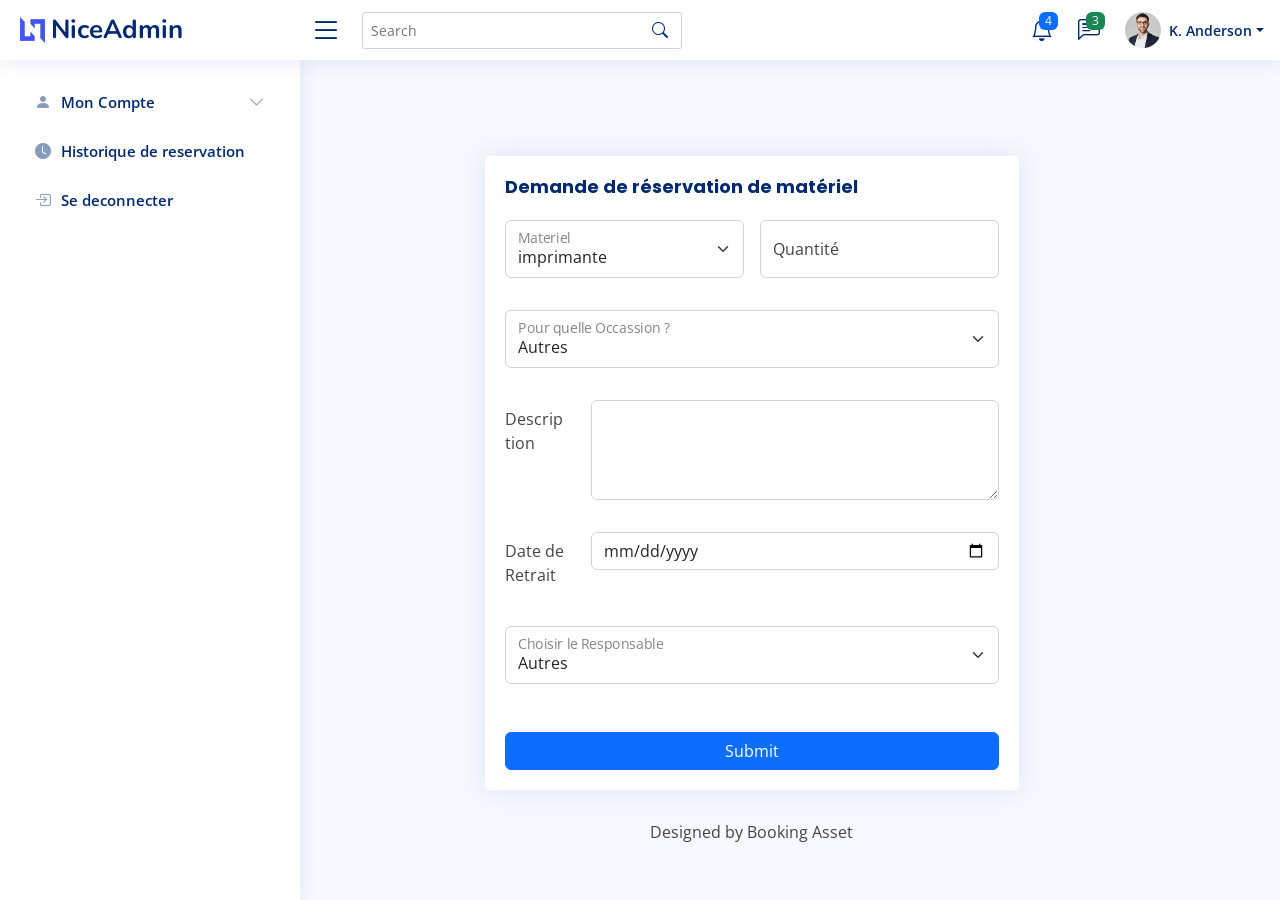
==== form_demande_materiel.html @ 5b5c0b5d "mise a jour" ====
<!DOCTYPE html>
<html lang="en">

<head>
  <meta charset="utf-8">
  <meta content="width=device-width, initial-scale=1.0" name="viewport">

  <title>Pages / Register - NiceAdmin Bootstrap Template</title>
  <meta content="" name="description">
  <meta content="" name="keywords">

  <!-- Favicons -->
  <link href="assets/img/favicon.png" rel="icon">
  <link href="assets/img/apple-touch-icon.png" rel="apple-touch-icon">

  <!-- Google Fonts -->
  <link href="https://fonts.gstatic.com" rel="preconnect">
  <link href="https://fonts.googleapis.com/css?family=Open+Sans:300,300i,400,400i,600,600i,700,700i|Nunito:300,300i,400,400i,600,600i,700,700i|Poppins:300,300i,400,400i,500,500i,600,600i,700,700i" rel="stylesheet">

  <!-- Vendor CSS Files -->
  <link href="assets/vendor/bootstrap/css/bootstrap.min.css" rel="stylesheet">
  <link href="assets/vendor/bootstrap-icons/bootstrap-icons.css" rel="stylesheet">
  <link href="assets/vendor/boxicons/css/boxicons.min.css" rel="stylesheet">
  <link href="assets/vendor/quill/quill.snow.css" rel="stylesheet">
  <link href="assets/vendor/quill/quill.bubble.css" rel="stylesheet">
  <link href="assets/vendor/remixicon/remixicon.css" rel="stylesheet">
  <link href="assets/vendor/simple-datatables/style.css" rel="stylesheet">

  <!-- Template Main CSS File -->
  <link href="assets/css/style.css" rel="stylesheet">

  <!-- =======================================================
  * Template Name: NiceAdmin - v2.5.0
  * Template URL: https://bootstrapmade.com/nice-admin-bootstrap-admin-html-template/
  * Author: BootstrapMade.com
  * License: https://bootstrapmade.com/license/
  ======================================================== -->
</head>

<body>
  <!-- ======= Header ======= -->
  <header id="header" class="header fixed-top d-flex align-items-center">

    <div class="d-flex align-items-center justify-content-between">
      <a href="index.html" class="logo d-flex align-items-center">
        <img src="assets/img/logo.png" alt="">
        <span class="d-none d-lg-block">NiceAdmin</span>
      </a>
      <i class="bi bi-list toggle-sidebar-btn"></i>
    </div><!-- End Logo -->

    <div class="search-bar">
      <form class="search-form d-flex align-items-center" method="POST" action="#">
        <input type="text" name="query" placeholder="Search" title="Enter search keyword">
        <button type="submit" title="Search"><i class="bi bi-search"></i></button>
      </form>
    </div><!-- End Search Bar -->

    <nav class="header-nav ms-auto">
      <ul class="d-flex align-items-center">

        <li class="nav-item d-block d-lg-none">
          <a class="nav-link nav-icon search-bar-toggle " href="#">
            <i class="bi bi-search"></i>
          </a>
        </li><!-- End Search Icon-->

        <li class="nav-item dropdown">

          <a class="nav-link nav-icon" href="#" data-bs-toggle="dropdown">
            <i class="bi bi-bell"></i>
            <span class="badge bg-primary badge-number">4</span>
          </a><!-- End Notification Icon -->

          <ul class="dropdown-menu dropdown-menu-end dropdown-menu-arrow notifications">
            <li class="dropdown-header">
              You have 4 new notifications
              <a href="#"><span class="badge rounded-pill bg-primary p-2 ms-2">View all</span></a>
            </li>
            <li>
              <hr class="dropdown-divider">
            </li>

            <li class="notification-item">
              <i class="bi bi-exclamation-circle text-warning"></i>
              <div>
                <h4>Lorem Ipsum</h4>
                <p>Quae dolorem earum veritatis oditseno</p>
                <p>30 min. ago</p>
              </div>
            </li>

            <li>
              <hr class="dropdown-divider">
            </li>

            <li class="notification-item">
              <i class="bi bi-x-circle text-danger"></i>
              <div>
                <h4>Atque rerum nesciunt</h4>
                <p>Quae dolorem earum veritatis oditseno</p>
                <p>1 hr. ago</p>
              </div>
            </li>

            <li>
              <hr class="dropdown-divider">
            </li>

            <li class="notification-item">
              <i class="bi bi-check-circle text-success"></i>
              <div>
                <h4>Sit rerum fuga</h4>
                <p>Quae dolorem earum veritatis oditseno</p>
                <p>2 hrs. ago</p>
              </div>
            </li>

            <li>
              <hr class="dropdown-divider">
            </li>

            <li class="notification-item">
              <i class="bi bi-info-circle text-primary"></i>
              <div>
                <h4>Dicta reprehenderit</h4>
                <p>Quae dolorem earum veritatis oditseno</p>
                <p>4 hrs. ago</p>
              </div>
            </li>

            <li>
              <hr class="dropdown-divider">
            </li>
            <li class="dropdown-footer">
              <a href="#">Show all notifications</a>
            </li>

          </ul><!-- End Notification Dropdown Items -->

        </li><!-- End Notification Nav -->

        <li class="nav-item dropdown">

          <a class="nav-link nav-icon" href="#" data-bs-toggle="dropdown">
            <i class="bi bi-chat-left-text"></i>
            <span class="badge bg-success badge-number">3</span>
          </a><!-- End Messages Icon -->

          <ul class="dropdown-menu dropdown-menu-end dropdown-menu-arrow messages">
            <li class="dropdown-header">
              You have 3 new messages
              <a href="#"><span class="badge rounded-pill bg-primary p-2 ms-2">View all</span></a>
            </li>
            <li>
              <hr class="dropdown-divider">
            </li>

            <li class="message-item">
              <a href="#">
                <img src="assets/img/messages-1.jpg" alt="" class="rounded-circle">
                <div>
                  <h4>Maria Hudson</h4>
                  <p>Velit asperiores et ducimus soluta repudiandae labore officia est ut...</p>
                  <p>4 hrs. ago</p>
                </div>
              </a>
            </li>
            <li>
              <hr class="dropdown-divider">
            </li>

            <li class="message-item">
              <a href="#">
                <img src="assets/img/messages-2.jpg" alt="" class="rounded-circle">
                <div>
                  <h4>Anna Nelson</h4>
                  <p>Velit asperiores et ducimus soluta repudiandae labore officia est ut...</p>
                  <p>6 hrs. ago</p>
                </div>
              </a>
            </li>
            <li>
              <hr class="dropdown-divider">
            </li>

            <li class="message-item">
              <a href="#">
                <img src="assets/img/messages-3.jpg" alt="" class="rounded-circle">
                <div>
                  <h4>David Muldon</h4>
                  <p>Velit asperiores et ducimus soluta repudiandae labore officia est ut...</p>
                  <p>8 hrs. ago</p>
                </div>
              </a>
            </li>
            <li>
              <hr class="dropdown-divider">
            </li>

            <li class="dropdown-footer">
              <a href="#">Show all messages</a>
            </li>

          </ul><!-- End Messages Dropdown Items -->

        </li><!-- End Messages Nav -->

        <li class="nav-item dropdown pe-3">

          <a class="nav-link nav-profile d-flex align-items-center pe-0" href="#" data-bs-toggle="dropdown">
            <img src="assets/img/profile-img.jpg" alt="Profile" class="rounded-circle">
            <span class="d-none d-md-block dropdown-toggle ps-2">K. Anderson</span>
          </a><!-- End Profile Iamge Icon -->

          <ul class="dropdown-menu dropdown-menu-end dropdown-menu-arrow profile">
            <li class="dropdown-header">
              <h6>Kevin Anderson</h6>
              <span>Web Designer</span>
            </li>
            <li>
              <hr class="dropdown-divider">
            </li>

            <li>
              <a class="dropdown-item d-flex align-items-center" href="users-profile.html">
                <i class="bi bi-person"></i>
                <span>My Profile</span>
              </a>
            </li>
            <li>
              <hr class="dropdown-divider">
            </li>

            <li>
              <a class="dropdown-item d-flex align-items-center" href="users-profile.html">
                <i class="bi bi-gear"></i>
                <span>Account Settings</span>
              </a>
            </li>
            <li>
              <hr class="dropdown-divider">
            </li>

            <li>
              <a class="dropdown-item d-flex align-items-center" href="pages-faq.html">
                <i class="bi bi-question-circle"></i>
                <span>Need Help?</span>
              </a>
            </li>
            <li>
              <hr class="dropdown-divider">
            </li>

            <li>
              <a class="dropdown-item d-flex align-items-center" href="#">
                <i class="bi bi-box-arrow-right"></i>
                <span>Sign Out</span>
              </a>
            </li>

          </ul><!-- End Profile Dropdown Items -->
        </li><!-- End Profile Nav -->

      </ul>
    </nav><!-- End Icons Navigation -->

  </header><!-- End Header -->

  <!-- ======= Sidebar ======= -->
  <aside id="sidebar" class="sidebar">

    <ul class="sidebar-nav" id="sidebar-nav">
      <li class="nav-item">
        <a class="nav-link collapsed" data-bs-target="#charts-nav" data-bs-toggle="collapse" href="#">
          <i class="bi bi-person-fill"></i><span>Mon Compte</span><i class="bi bi-chevron-down ms-auto"></i>
        </a>
        <ul id="charts-nav" class="nav-content collapse " data-bs-parent="#sidebar-nav">
          <li class="nav-item">
            <a class="nav-link collapsed" href="pages-login.html">
              <i class="bi bi-record-circle"></i>
             <span>Inforamations Personnelles</span>
            </a>
          </li><!-- End Login Page Nav -->
        </ul>
      </li><!-- End Charts Nav -->
      <li class="nav-item">
        <a class="nav-link collapsed" href="index.html">
          <i class="bi bi-clock-fill"></i>
          <span>Historique de reservation</span>
        </a>
      </li><!-- End Dashboard Nav -->
      <li class="nav-item">
        <a class="nav-link collapsed" href="pages-login.html">
          <i class="bi bi-box-arrow-in-right"></i>
          <span>Se deconnecter</span>
        </a>
      </li><!-- End Login Page Nav -->
    </ul>

  </aside><!-- End Sidebar-->
  <main>
    <div class="container">
      <section class="section register min-vh-100 d-flex flex-column align-items-center justify-content-center py-4">
        <div class="container">
          <div class="row justify-content-center">
            <div class="col-lg-6 col-md-6 d-flex flex-column align-items-center justify-content-center" style="margin-left:20%;">

              <!-- <div class="d-flex justify-content-center py-4">
                <a href="index.html" class="logo d-flex align-items-center w-auto">
                  <img src="assets/img/logo.png" alt="">
                  <span class="d-none d-lg-block">NiceAdmin</span>
                </a>
              </div>End Logo -->

              <div class="card d-flex flex-column align-items-center justify-content-center" style="margin-top: 100px;">

                <div class="card-body">
                  <h5 class="card-title"><strong>Demande de réservation de matériel</strong> </h5>
                  <!-- Floating Labels Form -->
                  <form class="row g-3">
                    <div class="col-md-6">
                      <div class="form-floating mb-3">
                        <select class="form-select" id="floatingSelect" aria-label="State">
                          <option selected>Projecteur</option>
                          <option selected>ordinateur</option>
                          <option selected>camera</option>
                          <option selected>box-Wifi</option>
                          <option selected>imprimante</option>
                        </select>
                        <label for="floatingSelect">Materiel</label>
                      </div>
                    </div>
                    <div class="col-md-6">
                      <div class="form-floating">
                        <input type="number" class="form-control" id="floatingZip" placeholder="Zip">
                        <label for="floatingZip">Quantité</label>
                      </div>
                    </div>
                    <div class="col-md-12">
                      <div class="form-floating mb-3">
                        <select class="form-select" id="floatingSelect" aria-label="State">
                          <option selected>Soutenance</option>
                          <option selected>Reuinion</option>
                          <option selected>Cours</option>
                          <option selected>Séminaire</option>
                          <option selected>Autres</option>
                        </select>
                        <label for="floatingSelect">Pour quelle Occassion ?</label>
                      </div>
                    </div>
                   <div class="col-md-12">
                      <div class="row mb-3">
                        <label for="inputPassword" class="col-sm-2 col-form-label">Description</label>
                        <div class="col-sm-10">
                          <textarea class="form-control" style="height: 100px"></textarea>
                        </div>
                      </div>
                   </div>
                    <div class="col-md-12">
                      <div class="row mb-3">
                        <label for="inputDate" class="col-sm-2 col-form-label">Date de Retrait</label>
                        <div class="col-sm-10">
                          <input type="date" class="form-control">
                        </div>
                      </div>
                    </div>
                    <div class="col-md-12">
                      <div class="form-floating mb-3">
                        <select class="form-select" id="floatingSelect" aria-label="State">
                          <option selected>Soutenance</option>
                          <option selected>Reuinion</option>
                          <option selected>Cours</option>
                          <option selected>Séminaire</option>
                          <option selected>Autres</option>
                        </select>
                        <label for="floatingSelect">Choisir le Responsable</label>
                      </div>
                    </div>
                    <div class="text-center">
                      <div class="d-grid gap-2 mt-3">
                        <button class="btn btn-primary" type="button">Submit</button>
                      </div>
                    </div>
                  </form><!-- End floating Labels Form -->
                </div>
              </div>
              <div class="credits">
                <!-- All the links in the footer should remain intact. -->
                <!-- You can delete the links only if you purchased the pro version. -->
                <!-- Licensing information: https://bootstrapmade.com/license/ -->
                <!-- Purchase the pro version with working PHP/AJAX contact form: https://bootstrapmade.com/nice-admin-bootstrap-admin-html-template/ -->
                Designed by Booking Asset</a>
              </div>

            </div>
          </div>
        </div>

      </section>

    </div>
  </main><!-- End #main -->

  <a href="#" class="back-to-top d-flex align-items-center justify-content-center"><i class="bi bi-arrow-up-short"></i></a>

  <!-- Vendor JS Files -->
  <script src="assets/vendor/apexcharts/apexcharts.min.js"></script>
  <script src="assets/vendor/bootstrap/js/bootstrap.bundle.min.js"></script>
  <script src="assets/vendor/chart.js/chart.umd.js"></script>
  <script src="assets/vendor/echarts/echarts.min.js"></script>
  <script src="assets/vendor/quill/quill.min.js"></script>
  <script src="assets/vendor/simple-datatables/simple-datatables.js"></script>
  <script src="assets/vendor/tinymce/tinymce.min.js"></script>
  <script src="assets/vendor/php-email-form/validate.js"></script>

  <!-- Template Main JS File -->
  <script src="assets/js/main.js"></script>

</body>

</html>
---- assets/vendor/quill/quill.snow.css ----
/*!
 * Quill Editor v1.3.7
 * https://quilljs.com/
 * Copyright (c) 2014, Jason Chen
 * Copyright (c) 2013, salesforce.com
 */
.ql-container {
  box-sizing: border-box;
  font-family: Helvetica, Arial, sans-serif;
  font-size: 13px;
  height: 100%;
  margin: 0px;
  position: relative;
}
.ql-container.ql-disabled .ql-tooltip {
  visibility: hidden;
}
.ql-container.ql-disabled .ql-editor ul[data-checked] > li::before {
  pointer-events: none;
}
.ql-clipboard {
  left: -100000px;
  height: 1px;
  overflow-y: hidden;
  position: absolute;
  top: 50%;
}
.ql-clipboard p {
  margin: 0;
  padding: 0;
}
.ql-editor {
  box-sizing: border-box;
  line-height: 1.42;
  height: 100%;
  outline: none;
  overflow-y: auto;
  padding: 12px 15px;
  tab-size: 4;
  -moz-tab-size: 4;
  text-align: left;
  white-space: pre-wrap;
  word-wrap: break-word;
}
.ql-editor > * {
  cursor: text;
}
.ql-editor p,
.ql-editor ol,
.ql-editor ul,
.ql-editor pre,
.ql-editor blockquote,
.ql-editor h1,
.ql-editor h2,
.ql-editor h3,
.ql-editor h4,
.ql-editor h5,
.ql-editor h6 {
  margin: 0;
  padding: 0;
  counter-reset: list-1 list-2 list-3 list-4 list-5 list-6 list-7 list-8 list-9;
}
.ql-editor ol,
.ql-editor ul {
  padding-left: 1.5em;
}
.ql-editor ol > li,
.ql-editor ul > li {
  list-style-type: none;
}
.ql-editor ul > li::before {
  content: '\2022';
}
.ql-editor ul[data-checked=true],
.ql-editor ul[data-checked=false] {
  pointer-events: none;
}
.ql-editor ul[data-checked=true] > li *,
.ql-editor ul[data-checked=false] > li * {
  pointer-events: all;
}
.ql-editor ul[data-checked=true] > li::before,
.ql-editor ul[data-checked=false] > li::before {
  color: #777;
  cursor: pointer;
  pointer-events: all;
}
.ql-editor ul[data-checked=true] > li::before {
  content: '\2611';
}
.ql-editor ul[data-checked=false] > li::before {
  content: '\2610';
}
.ql-editor li::before {
  display: inline-block;
  white-space: nowrap;
  width: 1.2em;
}
.ql-editor li:not(.ql-direction-rtl)::before {
  margin-left: -1.5em;
  margin-right: 0.3em;
  text-align: right;
}
.ql-editor li.ql-direction-rtl::before {
  margin-left: 0.3em;
  margin-right: -1.5em;
}
.ql-editor ol li:not(.ql-direction-rtl),
.ql-editor ul li:not(.ql-direction-rtl) {
  padding-left: 1.5em;
}
.ql-editor ol li.ql-direction-rtl,
.ql-editor ul li.ql-direction-rtl {
  padding-right: 1.5em;
}
.ql-editor ol li {
  counter-reset: list-1 list-2 list-3 list-4 list-5 list-6 list-7 list-8 list-9;
  counter-increment: list-0;
}
.ql-editor ol li:before {
  content: counter(list-0, decimal) '. ';
}
.ql-editor ol li.ql-indent-1 {
  counter-increment: list-1;
}
.ql-editor ol li.ql-indent-1:before {
  content: counter(list-1, lower-alpha) '. ';
}
.ql-editor ol li.ql-indent-1 {
  counter-reset: list-2 list-3 list-4 list-5 list-6 list-7 list-8 list-9;
}
.ql-editor ol li.ql-indent-2 {
  counter-increment: list-2;
}
.ql-editor ol li.ql-indent-2:before {
  content: counter(list-2, lower-roman) '. ';
}
.ql-editor ol li.ql-indent-2 {
  counter-reset: list-3 list-4 list-5 list-6 list-7 list-8 list-9;
}
.ql-editor ol li.ql-indent-3 {
  counter-increment: list-3;
}
.ql-editor ol li.ql-indent-3:before {
  content: counter(list-3, decimal) '. ';
}
.ql-editor ol li.ql-indent-3 {
  counter-reset: list-4 list-5 list-6 list-7 list-8 list-9;
}
.ql-editor ol li.ql-indent-4 {
  counter-increment: list-4;
}
.ql-editor ol li.ql-indent-4:before {
  content: counter(list-4, lower-alpha) '. ';
}
.ql-editor ol li.ql-indent-4 {
  counter-reset: list-5 list-6 list-7 list-8 list-9;
}
.ql-editor ol li.ql-indent-5 {
  counter-increment: list-5;
}
.ql-editor ol li.ql-indent-5:before {
  content: counter(list-5, lower-roman) '. ';
}
.ql-editor ol li.ql-indent-5 {
  counter-reset: list-6 list-7 list-8 list-9;
}
.ql-editor ol li.ql-indent-6 {
  counter-increment: list-6;
}
.ql-editor ol li.ql-indent-6:before {
  content: counter(list-6, decimal) '. ';
}
.ql-editor ol li.ql-indent-6 {
  counter-reset: list-7 list-8 list-9;
}
.ql-editor ol li.ql-indent-7 {
  counter-increment: list-7;
}
.ql-editor ol li.ql-indent-7:before {
  content: counter(list-7, lower-alpha) '. ';
}
.ql-editor ol li.ql-indent-7 {
  counter-reset: list-8 list-9;
}
.ql-editor ol li.ql-indent-8 {
  counter-increment: list-8;
}
.ql-editor ol li.ql-indent-8:before {
  content: counter(list-8, lower-roman) '. ';
}
.ql-editor ol li.ql-indent-8 {
  counter-reset: list-9;
}
.ql-editor ol li.ql-indent-9 {
  counter-increment: list-9;
}
.ql-editor ol li.ql-indent-9:before {
  content: counter(list-9, decimal) '. ';
}
.ql-editor .ql-indent-1:not(.ql-direction-rtl) {
  padding-left: 3em;
}
.ql-editor li.ql-indent-1:not(.ql-direction-rtl) {
  padding-left: 4.5em;
}
.ql-editor .ql-indent-1.ql-direction-rtl.ql-align-right {
  padding-right: 3em;
}
.ql-editor li.ql-indent-1.ql-direction-rtl.ql-align-right {
  padding-right: 4.5em;
}
.ql-editor .ql-indent-2:not(.ql-direction-rtl) {
  padding-left: 6em;
}
.ql-editor li.ql-indent-2:not(.ql-direction-rtl) {
  padding-left: 7.5em;
}
.ql-editor .ql-indent-2.ql-direction-rtl.ql-align-right {
  padding-right: 6em;
}
.ql-editor li.ql-indent-2.ql-direction-rtl.ql-align-right {
  padding-right: 7.5em;
}
.ql-editor .ql-indent-3:not(.ql-direction-rtl) {
  padding-left: 9em;
}
.ql-editor li.ql-indent-3:not(.ql-direction-rtl) {
  padding-left: 10.5em;
}
.ql-editor .ql-indent-3.ql-direction-rtl.ql-align-right {
  padding-right: 9em;
}
.ql-editor li.ql-indent-3.ql-direction-rtl.ql-align-right {
  padding-right: 10.5em;
}
.ql-editor .ql-indent-4:not(.ql-direction-rtl) {
  padding-left: 12em;
}
.ql-editor li.ql-indent-4:not(.ql-direction-rtl) {
  padding-left: 13.5em;
}
.ql-editor .ql-indent-4.ql-direction-rtl.ql-align-right {
  padding-right: 12em;
}
.ql-editor li.ql-indent-4.ql-direction-rtl.ql-align-right {
  padding-right: 13.5em;
}
.ql-editor .ql-indent-5:not(.ql-direction-rtl) {
  padding-left: 15em;
}
.ql-editor li.ql-indent-5:not(.ql-direction-rtl) {
  padding-left: 16.5em;
}
.ql-editor .ql-indent-5.ql-direction-rtl.ql-align-right {
  padding-right: 15em;
}
.ql-editor li.ql-indent-5.ql-direction-rtl.ql-align-right {
  padding-right: 16.5em;
}
.ql-editor .ql-indent-6:not(.ql-direction-rtl) {
  padding-left: 18em;
}
.ql-editor li.ql-indent-6:not(.ql-direction-rtl) {
  padding-left: 19.5em;
}
.ql-editor .ql-indent-6.ql-direction-rtl.ql-align-right {
  padding-right: 18em;
}
.ql-editor li.ql-indent-6.ql-direction-rtl.ql-align-right {
  padding-right: 19.5em;
}
.ql-editor .ql-indent-7:not(.ql-direction-rtl) {
  padding-left: 21em;
}
.ql-editor li.ql-indent-7:not(.ql-direction-rtl) {
  padding-left: 22.5em;
}
.ql-editor .ql-indent-7.ql-direction-rtl.ql-align-right {
  padding-right: 21em;
}
.ql-editor li.ql-indent-7.ql-direction-rtl.ql-align-right {
  padding-right: 22.5em;
}
.ql-editor .ql-indent-8:not(.ql-direction-rtl) {
  padding-left: 24em;
}
.ql-editor li.ql-indent-8:not(.ql-direction-rtl) {
  padding-left: 25.5em;
}
.ql-editor .ql-indent-8.ql-direction-rtl.ql-align-right {
  padding-right: 24em;
}
.ql-editor li.ql-indent-8.ql-direction-rtl.ql-align-right {
  padding-right: 25.5em;
}
.ql-editor .ql-indent-9:not(.ql-direction-rtl) {
  padding-left: 27em;
}
.ql-editor li.ql-indent-9:not(.ql-direction-rtl) {
  padding-left: 28.5em;
}
.ql-editor .ql-indent-9.ql-direction-rtl.ql-align-right {
  padding-right: 27em;
}
.ql-editor li.ql-indent-9.ql-direction-rtl.ql-align-right {
  padding-right: 28.5em;
}
.ql-editor .ql-video {
  display: block;
  max-width: 100%;
}
.ql-editor .ql-video.ql-align-center {
  margin: 0 auto;
}
.ql-editor .ql-video.ql-align-right {
  margin: 0 0 0 auto;
}
.ql-editor .ql-bg-black {
  background-color: #000;
}
.ql-editor .ql-bg-red {
  background-color: #e60000;
}
.ql-editor .ql-bg-orange {
  background-color: #f90;
}
.ql-editor .ql-bg-yellow {
  background-color: #ff0;
}
.ql-editor .ql-bg-green {
  background-color: #008a00;
}
.ql-editor .ql-bg-blue {
  background-color: #06c;
}
.ql-editor .ql-bg-purple {
  background-color: #93f;
}
.ql-editor .ql-color-white {
  color: #fff;
}
.ql-editor .ql-color-red {
  color: #e60000;
}
.ql-editor .ql-color-orange {
  color: #f90;
}
.ql-editor .ql-color-yellow {
  color: #ff0;
}
.ql-editor .ql-color-green {
  color: #008a00;
}
.ql-editor .ql-color-blue {
  color: #06c;
}
.ql-editor .ql-color-purple {
  color: #93f;
}
.ql-editor .ql-font-serif {
  font-family: Georgia, Times New Roman, serif;
}
.ql-editor .ql-font-monospace {
  font-family: Monaco, Courier New, monospace;
}
.ql-editor .ql-size-small {
  font-size: 0.75em;
}
.ql-editor .ql-size-large {
  font-size: 1.5em;
}
.ql-editor .ql-size-huge {
  font-size: 2.5em;
}
.ql-editor .ql-direction-rtl {
  direction: rtl;
  text-align: inherit;
}
.ql-editor .ql-align-center {
  text-align: center;
}
.ql-editor .ql-align-justify {
  text-align: justify;
}
.ql-editor .ql-align-right {
  text-align: right;
}
.ql-editor.ql-blank::before {
  color: rgba(0,0,0,0.6);
  content: attr(data-placeholder);
  font-style: italic;
  left: 15px;
  pointer-events: none;
  position: absolute;
  right: 15px;
}
.ql-snow.ql-toolbar:after,
.ql-snow .ql-toolbar:after {
  clear: both;
  content: '';
  display: table;
}
.ql-snow.ql-toolbar button,
.ql-snow .ql-toolbar button {
  background: none;
  border: none;
  cursor: pointer;
  display: inline-block;
  float: left;
  height: 24px;
  padding: 3px 5px;
  width: 28px;
}
.ql-snow.ql-toolbar button svg,
.ql-snow .ql-toolbar button svg {
  float: left;
  height: 100%;
}
.ql-snow.ql-toolbar button:active:hover,
.ql-snow .ql-toolbar button:active:hover {
  outline: none;
}
.ql-snow.ql-toolbar input.ql-image[type=file],
.ql-snow .ql-toolbar input.ql-image[type=file] {
  display: none;
}
.ql-snow.ql-toolbar button:hover,
.ql-snow .ql-toolbar button:hover,
.ql-snow.ql-toolbar button:focus,
.ql-snow .ql-toolbar button:focus,
.ql-snow.ql-toolbar button.ql-active,
.ql-snow .ql-toolbar button.ql-active,
.ql-snow.ql-toolbar .ql-picker-label:hover,
.ql-snow .ql-toolbar .ql-picker-label:hover,
.ql-snow.ql-toolbar .ql-picker-label.ql-active,
.ql-snow .ql-toolbar .ql-picker-label.ql-active,
.ql-snow.ql-toolbar .ql-picker-item:hover,
.ql-snow .ql-toolbar .ql-picker-item:hover,
.ql-snow.ql-toolbar .ql-picker-item.ql-selected,
.ql-snow .ql-toolbar .ql-picker-item.ql-selected {
  color: #06c;
}
.ql-snow.ql-toolbar button:hover .ql-fill,
.ql-snow .ql-toolbar button:hover .ql-fill,
.ql-snow.ql-toolbar button:focus .ql-fill,
.ql-snow .ql-toolbar button:focus .ql-fill,
.ql-snow.ql-toolbar button.ql-active .ql-fill,
.ql-snow .ql-toolbar button.ql-active .ql-fill,
.ql-snow.ql-toolbar .ql-picker-label:hover .ql-fill,
.ql-snow .ql-toolbar .ql-picker-label:hover .ql-fill,
.ql-snow.ql-toolbar .ql-picker-label.ql-active .ql-fill,
.ql-snow .ql-toolbar .ql-picker-label.ql-active .ql-fill,
.ql-snow.ql-toolbar .ql-picker-item:hover .ql-fill,
.ql-snow .ql-toolbar .ql-picker-item:hover .ql-fill,
.ql-snow.ql-toolbar .ql-picker-item.ql-selected .ql-fill,
.ql-snow .ql-toolbar .ql-picker-item.ql-selected .ql-fill,
.ql-snow.ql-toolbar button:hover .ql-stroke.ql-fill,
.ql-snow .ql-toolbar button:hover .ql-stroke.ql-fill,
.ql-snow.ql-toolbar button:focus .ql-stroke.ql-fill,
.ql-snow .ql-toolbar button:focus .ql-stroke.ql-fill,
.ql-snow.ql-toolbar button.ql-active .ql-stroke.ql-fill,
.ql-snow .ql-toolbar button.ql-active .ql-stroke.ql-fill,
.ql-snow.ql-toolbar .ql-picker-label:hover .ql-stroke.ql-fill,
.ql-snow .ql-toolbar .ql-picker-label:hover .ql-stroke.ql-fill,
.ql-snow.ql-toolbar .ql-picker-label.ql-active .ql-stroke.ql-fill,
.ql-snow .ql-toolbar .ql-picker-label.ql-active .ql-stroke.ql-fill,
.ql-snow.ql-toolbar .ql-picker-item:hover .ql-stroke.ql-fill,
.ql-snow .ql-toolbar .ql-picker-item:hover .ql-stroke.ql-fill,
.ql-snow.ql-toolbar .ql-picker-item.ql-selected .ql-stroke.ql-fill,
.ql-snow .ql-toolbar .ql-picker-item.ql-selected .ql-stroke.ql-fill {
  fill: #06c;
}
.ql-snow.ql-toolbar button:hover .ql-stroke,
.ql-snow .ql-toolbar button:hover .ql-stroke,
.ql-snow.ql-toolbar button:focus .ql-stroke,
.ql-snow .ql-toolbar button:focus .ql-stroke,
.ql-snow.ql-toolbar button.ql-active .ql-stroke,
.ql-snow .ql-toolbar button.ql-active .ql-stroke,
.ql-snow.ql-toolbar .ql-picker-label:hover .ql-stroke,
.ql-snow .ql-toolbar .ql-picker-label:hover .ql-stroke,
.ql-snow.ql-toolbar .ql-picker-label.ql-active .ql-stroke,
.ql-snow .ql-toolbar .ql-picker-label.ql-active .ql-stroke,
.ql-snow.ql-toolbar .ql-picker-item:hover .ql-stroke,
.ql-snow .ql-toolbar .ql-picker-item:hover .ql-stroke,
.ql-snow.ql-toolbar .ql-picker-item.ql-selected .ql-stroke,
.ql-snow .ql-toolbar .ql-picker-item.ql-selected .ql-stroke,
.ql-snow.ql-toolbar button:hover .ql-stroke-miter,
.ql-snow .ql-toolbar button:hover .ql-stroke-miter,
.ql-snow.ql-toolbar button:focus .ql-stroke-miter,
.ql-snow .ql-toolbar button:focus .ql-stroke-miter,
.ql-snow.ql-toolbar button.ql-active .ql-stroke-miter,
.ql-snow .ql-toolbar button.ql-active .ql-stroke-miter,
.ql-snow.ql-toolbar .ql-picker-label:hover .ql-stroke-miter,
.ql-snow .ql-toolbar .ql-picker-label:hover .ql-stroke-miter,
.ql-snow.ql-toolbar .ql-picker-label.ql-active .ql-stroke-miter,
.ql-snow .ql-toolbar .ql-picker-label.ql-active .ql-stroke-miter,
.ql-snow.ql-toolbar .ql-picker-item:hover .ql-stroke-miter,
.ql-snow .ql-toolbar .ql-picker-item:hover .ql-stroke-miter,
.ql-snow.ql-toolbar .ql-picker-item.ql-selected .ql-stroke-miter,
.ql-snow .ql-toolbar .ql-picker-item.ql-selected .ql-stroke-miter {
  stroke: #06c;
}
@media (pointer: coarse) {
  .ql-snow.ql-toolbar button:hover:not(.ql-active),
  .ql-snow .ql-toolbar button:hover:not(.ql-active) {
    color: #444;
  }
  .ql-snow.ql-toolbar button:hover:not(.ql-active) .ql-fill,
  .ql-snow .ql-toolbar button:hover:not(.ql-active) .ql-fill,
  .ql-snow.ql-toolbar button:hover:not(.ql-active) .ql-stroke.ql-fill,
  .ql-snow .ql-toolbar button:hover:not(.ql-active) .ql-stroke.ql-fill {
    fill: #444;
  }
  .ql-snow.ql-toolbar button:hover:not(.ql-active) .ql-stroke,
  .ql-snow .ql-toolbar button:hover:not(.ql-active) .ql-stroke,
  .ql-snow.ql-toolbar button:hover:not(.ql-active) .ql-stroke-miter,
  .ql-snow .ql-toolbar button:hover:not(.ql-active) .ql-stroke-miter {
    stroke: #444;
  }
}
.ql-snow {
  box-sizing: border-box;
}
.ql-snow * {
  box-sizing: border-box;
}
.ql-snow .ql-hidden {
  display: none;
}
.ql-snow .ql-out-bottom,
.ql-snow .ql-out-top {
  visibility: hidden;
}
.ql-snow .ql-tooltip {
  position: absolute;
  transform: translateY(10px);
}
.ql-snow .ql-tooltip a {
  cursor: pointer;
  text-decoration: none;
}
.ql-snow .ql-tooltip.ql-flip {
  transform: translateY(-10px);
}
.ql-snow .ql-formats {
  display: inline-block;
  vertical-align: middle;
}
.ql-snow .ql-formats:after {
  clear: both;
  content: '';
  display: table;
}
.ql-snow .ql-stroke {
  fill: none;
  stroke: #444;
  stroke-linecap: round;
  stroke-linejoin: round;
  stroke-width: 2;
}
.ql-snow .ql-stroke-miter {
  fill: none;
  stroke: #444;
  stroke-miterlimit: 10;
  stroke-width: 2;
}
.ql-snow .ql-fill,
.ql-snow .ql-stroke.ql-fill {
  fill: #444;
}
.ql-snow .ql-empty {
  fill: none;
}
.ql-snow .ql-even {
  fill-rule: evenodd;
}
.ql-snow .ql-thin,
.ql-snow .ql-stroke.ql-thin {
  stroke-width: 1;
}
.ql-snow .ql-transparent {
  opacity: 0.4;
}
.ql-snow .ql-direction svg:last-child {
  display: none;
}
.ql-snow .ql-direction.ql-active svg:last-child {
  display: inline;
}
.ql-snow .ql-direction.ql-active svg:first-child {
  display: none;
}
.ql-snow .ql-editor h1 {
  font-size: 2em;
}
.ql-snow .ql-editor h2 {
  font-size: 1.5em;
}
.ql-snow .ql-editor h3 {
  font-size: 1.17em;
}
.ql-snow .ql-editor h4 {
  font-size: 1em;
}
.ql-snow .ql-editor h5 {
  font-size: 0.83em;
}
.ql-snow .ql-editor h6 {
  font-size: 0.67em;
}
.ql-snow .ql-editor a {
  text-decoration: underline;
}
.ql-snow .ql-editor blockquote {
  border-left: 4px solid #ccc;
  margin-bottom: 5px;
  margin-top: 5px;
  padding-left: 16px;
}
.ql-snow .ql-editor code,
.ql-snow .ql-editor pre {
  background-color: #f0f0f0;
  border-radius: 3px;
}
.ql-snow .ql-editor pre {
  white-space: pre-wrap;
  margin-bottom: 5px;
  margin-top: 5px;
  padding: 5px 10px;
}
.ql-snow .ql-editor code {
  font-size: 85%;
  padding: 2px 4px;
}
.ql-snow .ql-editor pre.ql-syntax {
  background-color: #23241f;
  color: #f8f8f2;
  overflow: visible;
}
.ql-snow .ql-editor img {
  max-width: 100%;
}
.ql-snow .ql-picker {
  color: #444;
  display: inline-block;
  float: left;
  font-size: 14px;
  font-weight: 500;
  height: 24px;
  position: relative;
  vertical-align: middle;
}
.ql-snow .ql-picker-label {
  cursor: pointer;
  display: inline-block;
  height: 100%;
  padding-left: 8px;
  padding-right: 2px;
  position: relative;
  width: 100%;
}
.ql-snow .ql-picker-label::before {
  display: inline-block;
  line-height: 22px;
}
.ql-snow .ql-picker-options {
  background-color: #fff;
  display: none;
  min-width: 100%;
  padding: 4px 8px;
  position: absolute;
  white-space: nowrap;
}
.ql-snow .ql-picker-options .ql-picker-item {
  cursor: pointer;
  display: block;
  padding-bottom: 5px;
  padding-top: 5px;
}
.ql-snow .ql-picker.ql-expanded .ql-picker-label {
  color: #ccc;
  z-index: 2;
}
.ql-snow .ql-picker.ql-expanded .ql-picker-label .ql-fill {
  fill: #ccc;
}
.ql-snow .ql-picker.ql-expanded .ql-picker-label .ql-stroke {
  stroke: #ccc;
}
.ql-snow .ql-picker.ql-expanded .ql-picker-options {
  display: block;
  margin-top: -1px;
  top: 100%;
  z-index: 1;
}
.ql-snow .ql-color-picker,
.ql-snow .ql-icon-picker {
  width: 28px;
}
.ql-snow .ql-color-picker .ql-picker-label,
.ql-snow .ql-icon-picker .ql-picker-label {
  padding: 2px 4px;
}
.ql-snow .ql-color-picker .ql-picker-label svg,
.ql-snow .ql-icon-picker .ql-picker-label svg {
  right: 4px;
}
.ql-snow .ql-icon-picker .ql-picker-options {
  padding: 4px 0px;
}
.ql-snow .ql-icon-picker .ql-picker-item {
  height: 24px;
  width: 24px;
  padding: 2px 4px;
}
.ql-snow .ql-color-picker .ql-picker-options {
  padding: 3px 5px;
  width: 152px;
}
.ql-snow .ql-color-picker .ql-picker-item {
  border: 1px solid transparent;
  float: left;
  height: 16px;
  margin: 2px;
  padding: 0px;
  width: 16px;
}
.ql-snow .ql-picker:not(.ql-color-picker):not(.ql-icon-picker) svg {
  position: absolute;
  margin-top: -9px;
  right: 0;
  top: 50%;
  width: 18px;
}
.ql-snow .ql-picker.ql-header .ql-picker-label[data-label]:not([data-label=''])::before,
.ql-snow .ql-picker.ql-font .ql-picker-label[data-label]:not([data-label=''])::before,
.ql-snow .ql-picker.ql-size .ql-picker-label[data-label]:not([data-label=''])::before,
.ql-snow .ql-picker.ql-header .ql-picker-item[data-label]:not([data-label=''])::before,
.ql-snow .ql-picker.ql-font .ql-picker-item[data-label]:not([data-label=''])::before,
.ql-snow .ql-picker.ql-size .ql-picker-item[data-label]:not([data-label=''])::before {
  content: attr(data-label);
}
.ql-snow .ql-picker.ql-header {
  width: 98px;
}
.ql-snow .ql-picker.ql-header .ql-picker-label::before,
.ql-snow .ql-picker.ql-header .ql-picker-item::before {
  content: 'Normal';
}
.ql-snow .ql-picker.ql-header .ql-picker-label[data-value="1"]::before,
.ql-snow .ql-picker.ql-header .ql-picker-item[data-value="1"]::before {
  content: 'Heading 1';
}
.ql-snow .ql-picker.ql-header .ql-picker-label[data-value="2"]::before,
.ql-snow .ql-picker.ql-header .ql-picker-item[data-value="2"]::before {
  content: 'Heading 2';
}
.ql-snow .ql-picker.ql-header .ql-picker-label[data-value="3"]::before,
.ql-snow .ql-picker.ql-header .ql-picker-item[data-value="3"]::before {
  content: 'Heading 3';
}
.ql-snow .ql-picker.ql-header .ql-picker-label[data-value="4"]::before,
.ql-snow .ql-picker.ql-header .ql-picker-item[data-value="4"]::before {
  content: 'Heading 4';
}
.ql-snow .ql-picker.ql-header .ql-picker-label[data-value="5"]::before,
.ql-snow .ql-picker.ql-header .ql-picker-item[data-value="5"]::before {
  content: 'Heading 5';
}
.ql-snow .ql-picker.ql-header .ql-picker-label[data-value="6"]::before,
.ql-snow .ql-picker.ql-header .ql-picker-item[data-value="6"]::before {
  content: 'Heading 6';
}
.ql-snow .ql-picker.ql-header .ql-picker-item[data-value="1"]::before {
  font-size: 2em;
}
.ql-snow .ql-picker.ql-header .ql-picker-item[data-value="2"]::before {
  font-size: 1.5em;
}
.ql-snow .ql-picker.ql-header .ql-picker-item[data-value="3"]::before {
  font-size: 1.17em;
}
.ql-snow .ql-picker.ql-header .ql-picker-item[data-value="4"]::before {
  font-size: 1em;
}
.ql-snow .ql-picker.ql-header .ql-picker-item[data-value="5"]::before {
  font-size: 0.83em;
}
.ql-snow .ql-picker.ql-header .ql-picker-item[data-value="6"]::before {
  font-size: 0.67em;
}
.ql-snow .ql-picker.ql-font {
  width: 108px;
}
.ql-snow .ql-picker.ql-font .ql-picker-label::before,
.ql-snow .ql-picker.ql-font .ql-picker-item::before {
  content: 'Sans Serif';
}
.ql-snow .ql-picker.ql-font .ql-picker-label[data-value=serif]::before,
.ql-snow .ql-picker.ql-font .ql-picker-item[data-value=serif]::before {
  content: 'Serif';
}
.ql-snow .ql-picker.ql-font .ql-picker-label[data-value=monospace]::before,
.ql-snow .ql-picker.ql-font .ql-picker-item[data-value=monospace]::before {
  content: 'Monospace';
}
.ql-snow .ql-picker.ql-font .ql-picker-item[data-value=serif]::before {
  font-family: Georgia, Times New Roman, serif;
}
.ql-snow .ql-picker.ql-font .ql-picker-item[data-value=monospace]::before {
  font-family: Monaco, Courier New, monospace;
}
.ql-snow .ql-picker.ql-size {
  width: 98px;
}
.ql-snow .ql-picker.ql-size .ql-picker-label::before,
.ql-snow .ql-picker.ql-size .ql-picker-item::before {
  content: 'Normal';
}
.ql-snow .ql-picker.ql-size .ql-picker-label[data-value=small]::before,
.ql-snow .ql-picker.ql-size .ql-picker-item[data-value=small]::before {
  content: 'Small';
}
.ql-snow .ql-picker.ql-size .ql-picker-label[data-value=large]::before,
.ql-snow .ql-picker.ql-size .ql-picker-item[data-value=large]::before {
  content: 'Large';
}
.ql-snow .ql-picker.ql-size .ql-picker-label[data-value=huge]::before,
.ql-snow .ql-picker.ql-size .ql-picker-item[data-value=huge]::before {
  content: 'Huge';
}
.ql-snow .ql-picker.ql-size .ql-picker-item[data-value=small]::before {
  font-size: 10px;
}
.ql-snow .ql-picker.ql-size .ql-picker-item[data-value=large]::before {
  font-size: 18px;
}
.ql-snow .ql-picker.ql-size .ql-picker-item[data-value=huge]::before {
  font-size: 32px;
}
.ql-snow .ql-color-picker.ql-background .ql-picker-item {
  background-color: #fff;
}
.ql-snow .ql-color-picker.ql-color .ql-picker-item {
  background-color: #000;
}
.ql-toolbar.ql-snow {
  border: 1px solid #ccc;
  box-sizing: border-box;
  font-family: 'Helvetica Neue', 'Helvetica', 'Arial', sans-serif;
  padding: 8px;
}
.ql-toolbar.ql-snow .ql-formats {
  margin-right: 15px;
}
.ql-toolbar.ql-snow .ql-picker-label {
  border: 1px solid transparent;
}
.ql-toolbar.ql-snow .ql-picker-options {
  border: 1px solid transparent;
  box-shadow: rgba(0,0,0,0.2) 0 2px 8px;
}
.ql-toolbar.ql-snow .ql-picker.ql-expanded .ql-picker-label {
  border-color: #ccc;
}
.ql-toolbar.ql-snow .ql-picker.ql-expanded .ql-picker-options {
  border-color: #ccc;
}
.ql-toolbar.ql-snow .ql-color-picker .ql-picker-item.ql-selected,
.ql-toolbar.ql-snow .ql-color-picker .ql-picker-item:hover {
  border-color: #000;
}
.ql-toolbar.ql-snow + .ql-container.ql-snow {
  border-top: 0px;
}
.ql-snow .ql-tooltip {
  background-color: #fff;
  border: 1px solid #ccc;
  box-shadow: 0px 0px 5px #ddd;
  color: #444;
  padding: 5px 12px;
  white-space: nowrap;
}
.ql-snow .ql-tooltip::before {
  content: "Visit URL:";
  line-height: 26px;
  margin-right: 8px;
}
.ql-snow .ql-tooltip input[type=text] {
  display: none;
  border: 1px solid #ccc;
  font-size: 13px;
  height: 26px;
  margin: 0px;
  padding: 3px 5px;
  width: 170px;
}
.ql-snow .ql-tooltip a.ql-preview {
  display: inline-block;
  max-width: 200px;
  overflow-x: hidden;
  text-overflow: ellipsis;
  vertical-align: top;
}
.ql-snow .ql-tooltip a.ql-action::after {
  border-right: 1px solid #ccc;
  content: 'Edit';
  margin-left: 16px;
  padding-right: 8px;
}
.ql-snow .ql-tooltip a.ql-remove::before {
  content: 'Remove';
  margin-left: 8px;
}
.ql-snow .ql-tooltip a {
  line-height: 26px;
}
.ql-snow .ql-tooltip.ql-editing a.ql-preview,
.ql-snow .ql-tooltip.ql-editing a.ql-remove {
  display: none;
}
.ql-snow .ql-tooltip.ql-editing input[type=text] {
  display: inline-block;
}
.ql-snow .ql-tooltip.ql-editing a.ql-action::after {
  border-right: 0px;
  content: 'Save';
  padding-right: 0px;
}
.ql-snow .ql-tooltip[data-mode=link]::before {
  content: "Enter link:";
}
.ql-snow .ql-tooltip[data-mode=formula]::before {
  content: "Enter formula:";
}
.ql-snow .ql-tooltip[data-mode=video]::before {
  content: "Enter video:";
}
.ql-snow a {
  color: #06c;
}
.ql-container.ql-snow {
  border: 1px solid #ccc;
}
---- assets/vendor/quill/quill.bubble.css ----
/*!
 * Quill Editor v1.3.7
 * https://quilljs.com/
 * Copyright (c) 2014, Jason Chen
 * Copyright (c) 2013, salesforce.com
 */
.ql-container {
  box-sizing: border-box;
  font-family: Helvetica, Arial, sans-serif;
  font-size: 13px;
  height: 100%;
  margin: 0px;
  position: relative;
}
.ql-container.ql-disabled .ql-tooltip {
  visibility: hidden;
}
.ql-container.ql-disabled .ql-editor ul[data-checked] > li::before {
  pointer-events: none;
}
.ql-clipboard {
  left: -100000px;
  height: 1px;
  overflow-y: hidden;
  position: absolute;
  top: 50%;
}
.ql-clipboard p {
  margin: 0;
  padding: 0;
}
.ql-editor {
  box-sizing: border-box;
  line-height: 1.42;
  height: 100%;
  outline: none;
  overflow-y: auto;
  padding: 12px 15px;
  tab-size: 4;
  -moz-tab-size: 4;
  text-align: left;
  white-space: pre-wrap;
  word-wrap: break-word;
}
.ql-editor > * {
  cursor: text;
}
.ql-editor p,
.ql-editor ol,
.ql-editor ul,
.ql-editor pre,
.ql-editor blockquote,
.ql-editor h1,
.ql-editor h2,
.ql-editor h3,
.ql-editor h4,
.ql-editor h5,
.ql-editor h6 {
  margin: 0;
  padding: 0;
  counter-reset: list-1 list-2 list-3 list-4 list-5 list-6 list-7 list-8 list-9;
}
.ql-editor ol,
.ql-editor ul {
  padding-left: 1.5em;
}
.ql-editor ol > li,
.ql-editor ul > li {
  list-style-type: none;
}
.ql-editor ul > li::before {
  content: '\2022';
}
.ql-editor ul[data-checked=true],
.ql-editor ul[data-checked=false] {
  pointer-events: none;
}
.ql-editor ul[data-checked=true] > li *,
.ql-editor ul[data-checked=false] > li * {
  pointer-events: all;
}
.ql-editor ul[data-checked=true] > li::before,
.ql-editor ul[data-checked=false] > li::before {
  color: #777;
  cursor: pointer;
  pointer-events: all;
}
.ql-editor ul[data-checked=true] > li::before {
  content: '\2611';
}
.ql-editor ul[data-checked=false] > li::before {
  content: '\2610';
}
.ql-editor li::before {
  display: inline-block;
  white-space: nowrap;
  width: 1.2em;
}
.ql-editor li:not(.ql-direction-rtl)::before {
  margin-left: -1.5em;
  margin-right: 0.3em;
  text-align: right;
}
.ql-editor li.ql-direction-rtl::before {
  margin-left: 0.3em;
  margin-right: -1.5em;
}
.ql-editor ol li:not(.ql-direction-rtl),
.ql-editor ul li:not(.ql-direction-rtl) {
  padding-left: 1.5em;
}
.ql-editor ol li.ql-direction-rtl,
.ql-editor ul li.ql-direction-rtl {
  padding-right: 1.5em;
}
.ql-editor ol li {
  counter-reset: list-1 list-2 list-3 list-4 list-5 list-6 list-7 list-8 list-9;
  counter-increment: list-0;
}
.ql-editor ol li:before {
  content: counter(list-0, decimal) '. ';
}
.ql-editor ol li.ql-indent-1 {
  counter-increment: list-1;
}
.ql-editor ol li.ql-indent-1:before {
  content: counter(list-1, lower-alpha) '. ';
}
.ql-editor ol li.ql-indent-1 {
  counter-reset: list-2 list-3 list-4 list-5 list-6 list-7 list-8 list-9;
}
.ql-editor ol li.ql-indent-2 {
  counter-increment: list-2;
}
.ql-editor ol li.ql-indent-2:before {
  content: counter(list-2, lower-roman) '. ';
}
.ql-editor ol li.ql-indent-2 {
  counter-reset: list-3 list-4 list-5 list-6 list-7 list-8 list-9;
}
.ql-editor ol li.ql-indent-3 {
  counter-increment: list-3;
}
.ql-editor ol li.ql-indent-3:before {
  content: counter(list-3, decimal) '. ';
}
.ql-editor ol li.ql-indent-3 {
  counter-reset: list-4 list-5 list-6 list-7 list-8 list-9;
}
.ql-editor ol li.ql-indent-4 {
  counter-increment: list-4;
}
.ql-editor ol li.ql-indent-4:before {
  content: counter(list-4, lower-alpha) '. ';
}
.ql-editor ol li.ql-indent-4 {
  counter-reset: list-5 list-6 list-7 list-8 list-9;
}
.ql-editor ol li.ql-indent-5 {
  counter-increment: list-5;
}
.ql-editor ol li.ql-indent-5:before {
  content: counter(list-5, lower-roman) '. ';
}
.ql-editor ol li.ql-indent-5 {
  counter-reset: list-6 list-7 list-8 list-9;
}
.ql-editor ol li.ql-indent-6 {
  counter-increment: list-6;
}
.ql-editor ol li.ql-indent-6:before {
  content: counter(list-6, decimal) '. ';
}
.ql-editor ol li.ql-indent-6 {
  counter-reset: list-7 list-8 list-9;
}
.ql-editor ol li.ql-indent-7 {
  counter-increment: list-7;
}
.ql-editor ol li.ql-indent-7:before {
  content: counter(list-7, lower-alpha) '. ';
}
.ql-editor ol li.ql-indent-7 {
  counter-reset: list-8 list-9;
}
.ql-editor ol li.ql-indent-8 {
  counter-increment: list-8;
}
.ql-editor ol li.ql-indent-8:before {
  content: counter(list-8, lower-roman) '. ';
}
.ql-editor ol li.ql-indent-8 {
  counter-reset: list-9;
}
.ql-editor ol li.ql-indent-9 {
  counter-increment: list-9;
}
.ql-editor ol li.ql-indent-9:before {
  content: counter(list-9, decimal) '. ';
}
.ql-editor .ql-indent-1:not(.ql-direction-rtl) {
  padding-left: 3em;
}
.ql-editor li.ql-indent-1:not(.ql-direction-rtl) {
  padding-left: 4.5em;
}
.ql-editor .ql-indent-1.ql-direction-rtl.ql-align-right {
  padding-right: 3em;
}
.ql-editor li.ql-indent-1.ql-direction-rtl.ql-align-right {
  padding-right: 4.5em;
}
.ql-editor .ql-indent-2:not(.ql-direction-rtl) {
  padding-left: 6em;
}
.ql-editor li.ql-indent-2:not(.ql-direction-rtl) {
  padding-left: 7.5em;
}
.ql-editor .ql-indent-2.ql-direction-rtl.ql-align-right {
  padding-right: 6em;
}
.ql-editor li.ql-indent-2.ql-direction-rtl.ql-align-right {
  padding-right: 7.5em;
}
.ql-editor .ql-indent-3:not(.ql-direction-rtl) {
  padding-left: 9em;
}
.ql-editor li.ql-indent-3:not(.ql-direction-rtl) {
  padding-left: 10.5em;
}
.ql-editor .ql-indent-3.ql-direction-rtl.ql-align-right {
  padding-right: 9em;
}
.ql-editor li.ql-indent-3.ql-direction-rtl.ql-align-right {
  padding-right: 10.5em;
}
.ql-editor .ql-indent-4:not(.ql-direction-rtl) {
  padding-left: 12em;
}
.ql-editor li.ql-indent-4:not(.ql-direction-rtl) {
  padding-left: 13.5em;
}
.ql-editor .ql-indent-4.ql-direction-rtl.ql-align-right {
  padding-right: 12em;
}
.ql-editor li.ql-indent-4.ql-direction-rtl.ql-align-right {
  padding-right: 13.5em;
}
.ql-editor .ql-indent-5:not(.ql-direction-rtl) {
  padding-left: 15em;
}
.ql-editor li.ql-indent-5:not(.ql-direction-rtl) {
  padding-left: 16.5em;
}
.ql-editor .ql-indent-5.ql-direction-rtl.ql-align-right {
  padding-right: 15em;
}
.ql-editor li.ql-indent-5.ql-direction-rtl.ql-align-right {
  padding-right: 16.5em;
}
.ql-editor .ql-indent-6:not(.ql-direction-rtl) {
  padding-left: 18em;
}
.ql-editor li.ql-indent-6:not(.ql-direction-rtl) {
  padding-left: 19.5em;
}
.ql-editor .ql-indent-6.ql-direction-rtl.ql-align-right {
  padding-right: 18em;
}
.ql-editor li.ql-indent-6.ql-direction-rtl.ql-align-right {
  padding-right: 19.5em;
}
.ql-editor .ql-indent-7:not(.ql-direction-rtl) {
  padding-left: 21em;
}
.ql-editor li.ql-indent-7:not(.ql-direction-rtl) {
  padding-left: 22.5em;
}
.ql-editor .ql-indent-7.ql-direction-rtl.ql-align-right {
  padding-right: 21em;
}
.ql-editor li.ql-indent-7.ql-direction-rtl.ql-align-right {
  padding-right: 22.5em;
}
.ql-editor .ql-indent-8:not(.ql-direction-rtl) {
  padding-left: 24em;
}
.ql-editor li.ql-indent-8:not(.ql-direction-rtl) {
  padding-left: 25.5em;
}
.ql-editor .ql-indent-8.ql-direction-rtl.ql-align-right {
  padding-right: 24em;
}
.ql-editor li.ql-indent-8.ql-direction-rtl.ql-align-right {
  padding-right: 25.5em;
}
.ql-editor .ql-indent-9:not(.ql-direction-rtl) {
  padding-left: 27em;
}
.ql-editor li.ql-indent-9:not(.ql-direction-rtl) {
  padding-left: 28.5em;
}
.ql-editor .ql-indent-9.ql-direction-rtl.ql-align-right {
  padding-right: 27em;
}
.ql-editor li.ql-indent-9.ql-direction-rtl.ql-align-right {
  padding-right: 28.5em;
}
.ql-editor .ql-video {
  display: block;
  max-width: 100%;
}
.ql-editor .ql-video.ql-align-center {
  margin: 0 auto;
}
.ql-editor .ql-video.ql-align-right {
  margin: 0 0 0 auto;
}
.ql-editor .ql-bg-black {
  background-color: #000;
}
.ql-editor .ql-bg-red {
  background-color: #e60000;
}
.ql-editor .ql-bg-orange {
  background-color: #f90;
}
.ql-editor .ql-bg-yellow {
  background-color: #ff0;
}
.ql-editor .ql-bg-green {
  background-color: #008a00;
}
.ql-editor .ql-bg-blue {
  background-color: #06c;
}
.ql-editor .ql-bg-purple {
  background-color: #93f;
}
.ql-editor .ql-color-white {
  color: #fff;
}
.ql-editor .ql-color-red {
  color: #e60000;
}
.ql-editor .ql-color-orange {
  color: #f90;
}
.ql-editor .ql-color-yellow {
  color: #ff0;
}
.ql-editor .ql-color-green {
  color: #008a00;
}
.ql-editor .ql-color-blue {
  color: #06c;
}
.ql-editor .ql-color-purple {
  color: #93f;
}
.ql-editor .ql-font-serif {
  font-family: Georgia, Times New Roman, serif;
}
.ql-editor .ql-font-monospace {
  font-family: Monaco, Courier New, monospace;
}
.ql-editor .ql-size-small {
  font-size: 0.75em;
}
.ql-editor .ql-size-large {
  font-size: 1.5em;
}
.ql-editor .ql-size-huge {
  font-size: 2.5em;
}
.ql-editor .ql-direction-rtl {
  direction: rtl;
  text-align: inherit;
}
.ql-editor .ql-align-center {
  text-align: center;
}
.ql-editor .ql-align-justify {
  text-align: justify;
}
.ql-editor .ql-align-right {
  text-align: right;
}
.ql-editor.ql-blank::before {
  color: rgba(0,0,0,0.6);
  content: attr(data-placeholder);
  font-style: italic;
  left: 15px;
  pointer-events: none;
  position: absolute;
  right: 15px;
}
.ql-bubble.ql-toolbar:after,
.ql-bubble .ql-toolbar:after {
  clear: both;
  content: '';
  display: table;
}
.ql-bubble.ql-toolbar button,
.ql-bubble .ql-toolbar button {
  background: none;
  border: none;
  cursor: pointer;
  display: inline-block;
  float: left;
  height: 24px;
  padding: 3px 5px;
  width: 28px;
}
.ql-bubble.ql-toolbar button svg,
.ql-bubble .ql-toolbar button svg {
  float: left;
  height: 100%;
}
.ql-bubble.ql-toolbar button:active:hover,
.ql-bubble .ql-toolbar button:active:hover {
  outline: none;
}
.ql-bubble.ql-toolbar input.ql-image[type=file],
.ql-bubble .ql-toolbar input.ql-image[type=file] {
  display: none;
}
.ql-bubble.ql-toolbar button:hover,
.ql-bubble .ql-toolbar button:hover,
.ql-bubble.ql-toolbar button:focus,
.ql-bubble .ql-toolbar button:focus,
.ql-bubble.ql-toolbar button.ql-active,
.ql-bubble .ql-toolbar button.ql-active,
.ql-bubble.ql-toolbar .ql-picker-label:hover,
.ql-bubble .ql-toolbar .ql-picker-label:hover,
.ql-bubble.ql-toolbar .ql-picker-label.ql-active,
.ql-bubble .ql-toolbar .ql-picker-label.ql-active,
.ql-bubble.ql-toolbar .ql-picker-item:hover,
.ql-bubble .ql-toolbar .ql-picker-item:hover,
.ql-bubble.ql-toolbar .ql-picker-item.ql-selected,
.ql-bubble .ql-toolbar .ql-picker-item.ql-selected {
  color: #fff;
}
.ql-bubble.ql-toolbar button:hover .ql-fill,
.ql-bubble .ql-toolbar button:hover .ql-fill,
.ql-bubble.ql-toolbar button:focus .ql-fill,
.ql-bubble .ql-toolbar button:focus .ql-fill,
.ql-bubble.ql-toolbar button.ql-active .ql-fill,
.ql-bubble .ql-toolbar button.ql-active .ql-fill,
.ql-bubble.ql-toolbar .ql-picker-label:hover .ql-fill,
.ql-bubble .ql-toolbar .ql-picker-label:hover .ql-fill,
.ql-bubble.ql-toolbar .ql-picker-label.ql-active .ql-fill,
.ql-bubble .ql-toolbar .ql-picker-label.ql-active .ql-fill,
.ql-bubble.ql-toolbar .ql-picker-item:hover .ql-fill,
.ql-bubble .ql-toolbar .ql-picker-item:hover .ql-fill,
.ql-bubble.ql-toolbar .ql-picker-item.ql-selected .ql-fill,
.ql-bubble .ql-toolbar .ql-picker-item.ql-selected .ql-fill,
.ql-bubble.ql-toolbar button:hover .ql-stroke.ql-fill,
.ql-bubble .ql-toolbar button:hover .ql-stroke.ql-fill,
.ql-bubble.ql-toolbar button:focus .ql-stroke.ql-fill,
.ql-bubble .ql-toolbar button:focus .ql-stroke.ql-fill,
.ql-bubble.ql-toolbar button.ql-active .ql-stroke.ql-fill,
.ql-bubble .ql-toolbar button.ql-active .ql-stroke.ql-fill,
.ql-bubble.ql-toolbar .ql-picker-label:hover .ql-stroke.ql-fill,
.ql-bubble .ql-toolbar .ql-picker-label:hover .ql-stroke.ql-fill,
.ql-bubble.ql-toolbar .ql-picker-label.ql-active .ql-stroke.ql-fill,
.ql-bubble .ql-toolbar .ql-picker-label.ql-active .ql-stroke.ql-fill,
.ql-bubble.ql-toolbar .ql-picker-item:hover .ql-stroke.ql-fill,
.ql-bubble .ql-toolbar .ql-picker-item:hover .ql-stroke.ql-fill,
.ql-bubble.ql-toolbar .ql-picker-item.ql-selected .ql-stroke.ql-fill,
.ql-bubble .ql-toolbar .ql-picker-item.ql-selected .ql-stroke.ql-fill {
  fill: #fff;
}
.ql-bubble.ql-toolbar button:hover .ql-stroke,
.ql-bubble .ql-toolbar button:hover .ql-stroke,
.ql-bubble.ql-toolbar button:focus .ql-stroke,
.ql-bubble .ql-toolbar button:focus .ql-stroke,
.ql-bubble.ql-toolbar button.ql-active .ql-stroke,
.ql-bubble .ql-toolbar button.ql-active .ql-stroke,
.ql-bubble.ql-toolbar .ql-picker-label:hover .ql-stroke,
.ql-bubble .ql-toolbar .ql-picker-label:hover .ql-stroke,
.ql-bubble.ql-toolbar .ql-picker-label.ql-active .ql-stroke,
.ql-bubble .ql-toolbar .ql-picker-label.ql-active .ql-stroke,
.ql-bubble.ql-toolbar .ql-picker-item:hover .ql-stroke,
.ql-bubble .ql-toolbar .ql-picker-item:hover .ql-stroke,
.ql-bubble.ql-toolbar .ql-picker-item.ql-selected .ql-stroke,
.ql-bubble .ql-toolbar .ql-picker-item.ql-selected .ql-stroke,
.ql-bubble.ql-toolbar button:hover .ql-stroke-miter,
.ql-bubble .ql-toolbar button:hover .ql-stroke-miter,
.ql-bubble.ql-toolbar button:focus .ql-stroke-miter,
.ql-bubble .ql-toolbar button:focus .ql-stroke-miter,
.ql-bubble.ql-toolbar button.ql-active .ql-stroke-miter,
.ql-bubble .ql-toolbar button.ql-active .ql-stroke-miter,
.ql-bubble.ql-toolbar .ql-picker-label:hover .ql-stroke-miter,
.ql-bubble .ql-toolbar .ql-picker-label:hover .ql-stroke-miter,
.ql-bubble.ql-toolbar .ql-picker-label.ql-active .ql-stroke-miter,
.ql-bubble .ql-toolbar .ql-picker-label.ql-active .ql-stroke-miter,
.ql-bubble.ql-toolbar .ql-picker-item:hover .ql-stroke-miter,
.ql-bubble .ql-toolbar .ql-picker-item:hover .ql-stroke-miter,
.ql-bubble.ql-toolbar .ql-picker-item.ql-selected .ql-stroke-miter,
.ql-bubble .ql-toolbar .ql-picker-item.ql-selected .ql-stroke-miter {
  stroke: #fff;
}
@media (pointer: coarse) {
  .ql-bubble.ql-toolbar button:hover:not(.ql-active),
  .ql-bubble .ql-toolbar button:hover:not(.ql-active) {
    color: #ccc;
  }
  .ql-bubble.ql-toolbar button:hover:not(.ql-active) .ql-fill,
  .ql-bubble .ql-toolbar button:hover:not(.ql-active) .ql-fill,
  .ql-bubble.ql-toolbar button:hover:not(.ql-active) .ql-stroke.ql-fill,
  .ql-bubble .ql-toolbar button:hover:not(.ql-active) .ql-stroke.ql-fill {
    fill: #ccc;
  }
  .ql-bubble.ql-toolbar button:hover:not(.ql-active) .ql-stroke,
  .ql-bubble .ql-toolbar button:hover:not(.ql-active) .ql-stroke,
  .ql-bubble.ql-toolbar button:hover:not(.ql-active) .ql-stroke-miter,
  .ql-bubble .ql-toolbar button:hover:not(.ql-active) .ql-stroke-miter {
    stroke: #ccc;
  }
}
.ql-bubble {
  box-sizing: border-box;
}
.ql-bubble * {
  box-sizing: border-box;
}
.ql-bubble .ql-hidden {
  display: none;
}
.ql-bubble .ql-out-bottom,
.ql-bubble .ql-out-top {
  visibility: hidden;
}
.ql-bubble .ql-tooltip {
  position: absolute;
  transform: translateY(10px);
}
.ql-bubble .ql-tooltip a {
  cursor: pointer;
  text-decoration: none;
}
.ql-bubble .ql-tooltip.ql-flip {
  transform: translateY(-10px);
}
.ql-bubble .ql-formats {
  display: inline-block;
  vertical-align: middle;
}
.ql-bubble .ql-formats:after {
  clear: both;
  content: '';
  display: table;
}
.ql-bubble .ql-stroke {
  fill: none;
  stroke: #ccc;
  stroke-linecap: round;
  stroke-linejoin: round;
  stroke-width: 2;
}
.ql-bubble .ql-stroke-miter {
  fill: none;
  stroke: #ccc;
  stroke-miterlimit: 10;
  stroke-width: 2;
}
.ql-bubble .ql-fill,
.ql-bubble .ql-stroke.ql-fill {
  fill: #ccc;
}
.ql-bubble .ql-empty {
  fill: none;
}
.ql-bubble .ql-even {
  fill-rule: evenodd;
}
.ql-bubble .ql-thin,
.ql-bubble .ql-stroke.ql-thin {
  stroke-width: 1;
}
.ql-bubble .ql-transparent {
  opacity: 0.4;
}
.ql-bubble .ql-direction svg:last-child {
  display: none;
}
.ql-bubble .ql-direction.ql-active svg:last-child {
  display: inline;
}
.ql-bubble .ql-direction.ql-active svg:first-child {
  display: none;
}
.ql-bubble .ql-editor h1 {
  font-size: 2em;
}
.ql-bubble .ql-editor h2 {
  font-size: 1.5em;
}
.ql-bubble .ql-editor h3 {
  font-size: 1.17em;
}
.ql-bubble .ql-editor h4 {
  font-size: 1em;
}
.ql-bubble .ql-editor h5 {
  font-size: 0.83em;
}
.ql-bubble .ql-editor h6 {
  font-size: 0.67em;
}
.ql-bubble .ql-editor a {
  text-decoration: underline;
}
.ql-bubble .ql-editor blockquote {
  border-left: 4px solid #ccc;
  margin-bottom: 5px;
  margin-top: 5px;
  padding-left: 16px;
}
.ql-bubble .ql-editor code,
.ql-bubble .ql-editor pre {
  background-color: #f0f0f0;
  border-radius: 3px;
}
.ql-bubble .ql-editor pre {
  white-space: pre-wrap;
  margin-bottom: 5px;
  margin-top: 5px;
  padding: 5px 10px;
}
.ql-bubble .ql-editor code {
  font-size: 85%;
  padding: 2px 4px;
}
.ql-bubble .ql-editor pre.ql-syntax {
  background-color: #23241f;
  color: #f8f8f2;
  overflow: visible;
}
.ql-bubble .ql-editor img {
  max-width: 100%;
}
.ql-bubble .ql-picker {
  color: #ccc;
  display: inline-block;
  float: left;
  font-size: 14px;
  font-weight: 500;
  height: 24px;
  position: relative;
  vertical-align: middle;
}
.ql-bubble .ql-picker-label {
  cursor: pointer;
  display: inline-block;
  height: 100%;
  padding-left: 8px;
  padding-right: 2px;
  position: relative;
  width: 100%;
}
.ql-bubble .ql-picker-label::before {
  display: inline-block;
  line-height: 22px;
}
.ql-bubble .ql-picker-options {
  background-color: #444;
  display: none;
  min-width: 100%;
  padding: 4px 8px;
  position: absolute;
  white-space: nowrap;
}
.ql-bubble .ql-picker-options .ql-picker-item {
  cursor: pointer;
  display: block;
  padding-bottom: 5px;
  padding-top: 5px;
}
.ql-bubble .ql-picker.ql-expanded .ql-picker-label {
  color: #777;
  z-index: 2;
}
.ql-bubble .ql-picker.ql-expanded .ql-picker-label .ql-fill {
  fill: #777;
}
.ql-bubble .ql-picker.ql-expanded .ql-picker-label .ql-stroke {
  stroke: #777;
}
.ql-bubble .ql-picker.ql-expanded .ql-picker-options {
  display: block;
  margin-top: -1px;
  top: 100%;
  z-index: 1;
}
.ql-bubble .ql-color-picker,
.ql-bubble .ql-icon-picker {
  width: 28px;
}
.ql-bubble .ql-color-picker .ql-picker-label,
.ql-bubble .ql-icon-picker .ql-picker-label {
  padding: 2px 4px;
}
.ql-bubble .ql-color-picker .ql-picker-label svg,
.ql-bubble .ql-icon-picker .ql-picker-label svg {
  right: 4px;
}
.ql-bubble .ql-icon-picker .ql-picker-options {
  padding: 4px 0px;
}
.ql-bubble .ql-icon-picker .ql-picker-item {
  height: 24px;
  width: 24px;
  padding: 2px 4px;
}
.ql-bubble .ql-color-picker .ql-picker-options {
  padding: 3px 5px;
  width: 152px;
}
.ql-bubble .ql-color-picker .ql-picker-item {
  border: 1px solid transparent;
  float: left;
  height: 16px;
  margin: 2px;
  padding: 0px;
  width: 16px;
}
.ql-bubble .ql-picker:not(.ql-color-picker):not(.ql-icon-picker) svg {
  position: absolute;
  margin-top: -9px;
  right: 0;
  top: 50%;
  width: 18px;
}
.ql-bubble .ql-picker.ql-header .ql-picker-label[data-label]:not([data-label=''])::before,
.ql-bubble .ql-picker.ql-font .ql-picker-label[data-label]:not([data-label=''])::before,
.ql-bubble .ql-picker.ql-size .ql-picker-label[data-label]:not([data-label=''])::before,
.ql-bubble .ql-picker.ql-header .ql-picker-item[data-label]:not([data-label=''])::before,
.ql-bubble .ql-picker.ql-font .ql-picker-item[data-label]:not([data-label=''])::before,
.ql-bubble .ql-picker.ql-size .ql-picker-item[data-label]:not([data-label=''])::before {
  content: attr(data-label);
}
.ql-bubble .ql-picker.ql-header {
  width: 98px;
}
.ql-bubble .ql-picker.ql-header .ql-picker-label::before,
.ql-bubble .ql-picker.ql-header .ql-picker-item::before {
  content: 'Normal';
}
.ql-bubble .ql-picker.ql-header .ql-picker-label[data-value="1"]::before,
.ql-bubble .ql-picker.ql-header .ql-picker-item[data-value="1"]::before {
  content: 'Heading 1';
}
.ql-bubble .ql-picker.ql-header .ql-picker-label[data-value="2"]::before,
.ql-bubble .ql-picker.ql-header .ql-picker-item[data-value="2"]::before {
  content: 'Heading 2';
}
.ql-bubble .ql-picker.ql-header .ql-picker-label[data-value="3"]::before,
.ql-bubble .ql-picker.ql-header .ql-picker-item[data-value="3"]::before {
  content: 'Heading 3';
}
.ql-bubble .ql-picker.ql-header .ql-picker-label[data-value="4"]::before,
.ql-bubble .ql-picker.ql-header .ql-picker-item[data-value="4"]::before {
  content: 'Heading 4';
}
.ql-bubble .ql-picker.ql-header .ql-picker-label[data-value="5"]::before,
.ql-bubble .ql-picker.ql-header .ql-picker-item[data-value="5"]::before {
  content: 'Heading 5';
}
.ql-bubble .ql-picker.ql-header .ql-picker-label[data-value="6"]::before,
.ql-bubble .ql-picker.ql-header .ql-picker-item[data-value="6"]::before {
  content: 'Heading 6';
}
.ql-bubble .ql-picker.ql-header .ql-picker-item[data-value="1"]::before {
  font-size: 2em;
}
.ql-bubble .ql-picker.ql-header .ql-picker-item[data-value="2"]::before {
  font-size: 1.5em;
}
.ql-bubble .ql-picker.ql-header .ql-picker-item[data-value="3"]::before {
  font-size: 1.17em;
}
.ql-bubble .ql-picker.ql-header .ql-picker-item[data-value="4"]::before {
  font-size: 1em;
}
.ql-bubble .ql-picker.ql-header .ql-picker-item[data-value="5"]::before {
  font-size: 0.83em;
}
.ql-bubble .ql-picker.ql-header .ql-picker-item[data-value="6"]::before {
  font-size: 0.67em;
}
.ql-bubble .ql-picker.ql-font {
  width: 108px;
}
.ql-bubble .ql-picker.ql-font .ql-picker-label::before,
.ql-bubble .ql-picker.ql-font .ql-picker-item::before {
  content: 'Sans Serif';
}
.ql-bubble .ql-picker.ql-font .ql-picker-label[data-value=serif]::before,
.ql-bubble .ql-picker.ql-font .ql-picker-item[data-value=serif]::before {
  content: 'Serif';
}
.ql-bubble .ql-picker.ql-font .ql-picker-label[data-value=monospace]::before,
.ql-bubble .ql-picker.ql-font .ql-picker-item[data-value=monospace]::before {
  content: 'Monospace';
}
.ql-bubble .ql-picker.ql-font .ql-picker-item[data-value=serif]::before {
  font-family: Georgia, Times New Roman, serif;
}
.ql-bubble .ql-picker.ql-font .ql-picker-item[data-value=monospace]::before {
  font-family: Monaco, Courier New, monospace;
}
.ql-bubble .ql-picker.ql-size {
  width: 98px;
}
.ql-bubble .ql-picker.ql-size .ql-picker-label::before,
.ql-bubble .ql-picker.ql-size .ql-picker-item::before {
  content: 'Normal';
}
.ql-bubble .ql-picker.ql-size .ql-picker-label[data-value=small]::before,
.ql-bubble .ql-picker.ql-size .ql-picker-item[data-value=small]::before {
  content: 'Small';
}
.ql-bubble .ql-picker.ql-size .ql-picker-label[data-value=large]::before,
.ql-bubble .ql-picker.ql-size .ql-picker-item[data-value=large]::before {
  content: 'Large';
}
.ql-bubble .ql-picker.ql-size .ql-picker-label[data-value=huge]::before,
.ql-bubble .ql-picker.ql-size .ql-picker-item[data-value=huge]::before {
  content: 'Huge';
}
.ql-bubble .ql-picker.ql-size .ql-picker-item[data-value=small]::before {
  font-size: 10px;
}
.ql-bubble .ql-picker.ql-size .ql-picker-item[data-value=large]::before {
  font-size: 18px;
}
.ql-bubble .ql-picker.ql-size .ql-picker-item[data-value=huge]::before {
  font-size: 32px;
}
.ql-bubble .ql-color-picker.ql-background .ql-picker-item {
  background-color: #fff;
}
.ql-bubble .ql-color-picker.ql-color .ql-picker-item {
  background-color: #000;
}
.ql-bubble .ql-toolbar .ql-formats {
  margin: 8px 12px 8px 0px;
}
.ql-bubble .ql-toolbar .ql-formats:first-child {
  margin-left: 12px;
}
.ql-bubble .ql-color-picker svg {
  margin: 1px;
}
.ql-bubble .ql-color-picker .ql-picker-item.ql-selected,
.ql-bubble .ql-color-picker .ql-picker-item:hover {
  border-color: #fff;
}
.ql-bubble .ql-tooltip {
  background-color: #444;
  border-radius: 25px;
  color: #fff;
}
.ql-bubble .ql-tooltip-arrow {
  border-left: 6px solid transparent;
  border-right: 6px solid transparent;
  content: " ";
  display: block;
  left: 50%;
  margin-left: -6px;
  position: absolute;
}
.ql-bubble .ql-tooltip:not(.ql-flip) .ql-tooltip-arrow {
  border-bottom: 6px solid #444;
  top: -6px;
}
.ql-bubble .ql-tooltip.ql-flip .ql-tooltip-arrow {
  border-top: 6px solid #444;
  bottom: -6px;
}
.ql-bubble .ql-tooltip.ql-editing .ql-tooltip-editor {
  display: block;
}
.ql-bubble .ql-tooltip.ql-editing .ql-formats {
  visibility: hidden;
}
.ql-bubble .ql-tooltip-editor {
  display: none;
}
.ql-bubble .ql-tooltip-editor input[type=text] {
  background: transparent;
  border: none;
  color: #fff;
  font-size: 13px;
  height: 100%;
  outline: none;
  padding: 10px 20px;
  position: absolute;
  width: 100%;
}
.ql-bubble .ql-tooltip-editor a {
  top: 10px;
  position: absolute;
  right: 20px;
}
.ql-bubble .ql-tooltip-editor a:before {
  color: #ccc;
  content: "\D7";
  font-size: 16px;
  font-weight: bold;
}
.ql-container.ql-bubble:not(.ql-disabled) a {
  position: relative;
  white-space: nowrap;
}
.ql-container.ql-bubble:not(.ql-disabled) a::before {
  background-color: #444;
  border-radius: 15px;
  top: -5px;
  font-size: 12px;
  color: #fff;
  content: attr(href);
  font-weight: normal;
  overflow: hidden;
  padding: 5px 15px;
  text-decoration: none;
  z-index: 1;
}
.ql-container.ql-bubble:not(.ql-disabled) a::after {
  border-top: 6px solid #444;
  border-left: 6px solid transparent;
  border-right: 6px solid transparent;
  top: 0;
  content: " ";
  height: 0;
  width: 0;
}
.ql-container.ql-bubble:not(.ql-disabled) a::before,
.ql-container.ql-bubble:not(.ql-disabled) a::after {
  left: 0;
  margin-left: 50%;
  position: absolute;
  transform: translate(-50%, -100%);
  transition: visibility 0s ease 200ms;
  visibility: hidden;
}
.ql-container.ql-bubble:not(.ql-disabled) a:hover::before,
.ql-container.ql-bubble:not(.ql-disabled) a:hover::after {
  visibility: visible;
}
---- assets/vendor/simple-datatables/style.css ----
.dataTable-wrapper.no-header .dataTable-container {
	border-top: 1px solid #d9d9d9;
}

.dataTable-wrapper.no-footer .dataTable-container {
	border-bottom: 1px solid #d9d9d9;
}

.dataTable-top,
.dataTable-bottom {
	padding: 8px 10px;
}

.dataTable-top > nav:first-child,
.dataTable-top > div:first-child,
.dataTable-bottom > nav:first-child,
.dataTable-bottom > div:first-child {
	float: left;
}

.dataTable-top > nav:last-child,
.dataTable-top > div:last-child,
.dataTable-bottom > nav:last-child,
.dataTable-bottom > div:last-child {
	float: right;
}

.dataTable-selector {
	padding: 6px;
}

.dataTable-input {
	padding: 6px 12px;
}

.dataTable-info {
	margin: 7px 0;
}

/* PAGER */
.dataTable-pagination ul {
	margin: 0;
	padding-left: 0;
}

.dataTable-pagination li {
	list-style: none;
	float: left;
}

.dataTable-pagination a {
	border: 1px solid transparent;
	float: left;
	margin-left: 2px;
	padding: 6px 12px;
	position: relative;
	text-decoration: none;
	color: #333;
}

.dataTable-pagination a:hover {
	background-color: #d9d9d9;
}

.dataTable-pagination .active a,
.dataTable-pagination .active a:focus,
.dataTable-pagination .active a:hover {
	background-color: #d9d9d9;
	cursor: default;
}

.dataTable-pagination .ellipsis a,
.dataTable-pagination .disabled a,
.dataTable-pagination .disabled a:focus,
.dataTable-pagination .disabled a:hover {
	cursor: not-allowed;
}

.dataTable-pagination .disabled a,
.dataTable-pagination .disabled a:focus,
.dataTable-pagination .disabled a:hover {
	cursor: not-allowed;
	opacity: 0.4;
}

.dataTable-pagination .pager a {
	font-weight: bold;
}

/* TABLE */
.dataTable-table {
	max-width: 100%;
	width: 100%;
	border-spacing: 0;
	border-collapse: separate;
}

.dataTable-table > tbody > tr > td,
.dataTable-table > tbody > tr > th,
.dataTable-table > tfoot > tr > td,
.dataTable-table > tfoot > tr > th,
.dataTable-table > thead > tr > td,
.dataTable-table > thead > tr > th {
	vertical-align: top;
	padding: 8px 10px;
}

.dataTable-table > thead > tr > th {
	vertical-align: bottom;
	text-align: left;
	border-bottom: 1px solid #d9d9d9;
}

.dataTable-table > tfoot > tr > th {
	vertical-align: bottom;
	text-align: left;
	border-top: 1px solid #d9d9d9;
}

.dataTable-table th {
	vertical-align: bottom;
	text-align: left;
}

.dataTable-table th a {
	text-decoration: none;
	color: inherit;
}

.dataTable-sorter {
	display: inline-block;
	height: 100%;
	position: relative;
	width: 100%;
}

.dataTable-sorter::before,
.dataTable-sorter::after {
	content: "";
	height: 0;
	width: 0;
	position: absolute;
	right: 4px;
	border-left: 4px solid transparent;
	border-right: 4px solid transparent;
	opacity: 0.2;
}

.dataTable-sorter::before {
	border-top: 4px solid #000;
	bottom: 0px;
}

.dataTable-sorter::after {
	border-bottom: 4px solid #000;
	border-top: 4px solid transparent;
	top: 0px;
}

.asc .dataTable-sorter::after,
.desc .dataTable-sorter::before {
	opacity: 0.6;
}

.dataTables-empty {
	text-align: center;
}

.dataTable-top::after, .dataTable-bottom::after {
	clear: both;
	content: " ";
	display: table;
}

table.dataTable-table:focus tr.dataTable-cursor > td:first-child {
	border-left: 3px blue solid;
}

table.dataTable-table:focus {
	outline: solid 1px black;
    outline-offset: -1px;
}
---- assets/css/style.css ----
/**
* Template Name: NiceAdmin - v2.5.0
* Template URL: https://bootstrapmade.com/nice-admin-bootstrap-admin-html-template/
* Author: BootstrapMade.com
* License: https://bootstrapmade.com/license/
*/

/*--------------------------------------------------------------
# General
--------------------------------------------------------------*/
:root {
  scroll-behavior: smooth;
}

body {
  font-family: "Open Sans", sans-serif;
  background: #f6f9ff;
  color: #444444;
}

a {
  color: #4154f1;
  text-decoration: none;
}

a:hover {
  color: #717ff5;
  text-decoration: none;
}

h1,
h2,
h3,
h4,
h5,
h6 {
  font-family: "Nunito", sans-serif;
}

/*--------------------------------------------------------------
# Main
--------------------------------------------------------------*/
#main {
  margin-top: 60px;
  padding: 20px 30px;
  transition: all 0.3s;
}

@media (max-width: 1199px) {
  #main {
    padding: 20px;
  }
}

/*--------------------------------------------------------------
# Page Title
--------------------------------------------------------------*/
.pagetitle {
  margin-bottom: 10px;
}

.pagetitle h1 {
  font-size: 24px;
  margin-bottom: 0;
  font-weight: 600;
  color: #012970;
}

/*--------------------------------------------------------------
# Back to top button
--------------------------------------------------------------*/
.back-to-top {
  position: fixed;
  visibility: hidden;
  opacity: 0;
  right: 15px;
  bottom: 15px;
  z-index: 99999;
  background: #4154f1;
  width: 40px;
  height: 40px;
  border-radius: 4px;
  transition: all 0.4s;
}

.back-to-top i {
  font-size: 24px;
  color: #fff;
  line-height: 0;
}

.back-to-top:hover {
  background: #6776f4;
  color: #fff;
}

.back-to-top.active {
  visibility: visible;
  opacity: 1;
}

/*--------------------------------------------------------------
# Override some default Bootstrap stylings
--------------------------------------------------------------*/
/* Dropdown menus */
.dropdown-menu {
  border-radius: 4px;
  padding: 10px 0;
  -webkit-animation-name: dropdown-animate;
  animation-name: dropdown-animate;
  -webkit-animation-duration: 0.2s;
  animation-duration: 0.2s;
  -webkit-animation-fill-mode: both;
  animation-fill-mode: both;
  border: 0;
  box-shadow: 0 5px 30px 0 rgba(82, 63, 105, 0.2);
}

.dropdown-menu .dropdown-header,
.dropdown-menu .dropdown-footer {
  text-align: center;
  font-size: 15px;
  padding: 10px 25px;
}

.dropdown-menu .dropdown-footer a {
  color: #444444;
  text-decoration: underline;
}

.dropdown-menu .dropdown-footer a:hover {
  text-decoration: none;
}

.dropdown-menu .dropdown-divider {
  color: #a5c5fe;
  margin: 0;
}

.dropdown-menu .dropdown-item {
  font-size: 14px;
  padding: 10px 15px;
  transition: 0.3s;
}

.dropdown-menu .dropdown-item i {
  margin-right: 10px;
  font-size: 18px;
  line-height: 0;
}

.dropdown-menu .dropdown-item:hover {
  background-color: #f6f9ff;
}

@media (min-width: 768px) {
  .dropdown-menu-arrow::before {
    content: "";
    width: 13px;
    height: 13px;
    background: #fff;
    position: absolute;
    top: -7px;
    right: 20px;
    transform: rotate(45deg);
    border-top: 1px solid #eaedf1;
    border-left: 1px solid #eaedf1;
  }
}

@-webkit-keyframes dropdown-animate {
  0% {
    opacity: 0;
  }

  100% {
    opacity: 1;
  }

  0% {
    opacity: 0;
  }
}

@keyframes dropdown-animate {
  0% {
    opacity: 0;
  }

  100% {
    opacity: 1;
  }

  0% {
    opacity: 0;
  }
}

/* Light Backgrounds */
.bg-primary-light {
  background-color: #cfe2ff;
  border-color: #cfe2ff;
}

.bg-secondary-light {
  background-color: #e2e3e5;
  border-color: #e2e3e5;
}

.bg-success-light {
  background-color: #d1e7dd;
  border-color: #d1e7dd;
}

.bg-danger-light {
  background-color: #f8d7da;
  border-color: #f8d7da;
}

.bg-warning-light {
  background-color: #fff3cd;
  border-color: #fff3cd;
}

.bg-info-light {
  background-color: #cff4fc;
  border-color: #cff4fc;
}

.bg-dark-light {
  background-color: #d3d3d4;
  border-color: #d3d3d4;
}

/* Card */
.card {
  margin-bottom: 30px;
  border: none;
  border-radius: 5px;
  box-shadow: 0px 0 30px rgba(1, 41, 112, 0.1);
}

.card-header,
.card-footer {
  border-color: #ebeef4;
  background-color: #fff;
  color: #798eb3;
  padding: 15px;
}

.card-title {
  padding: 20px 0 15px 0;
  font-size: 18px;
  font-weight: 500;
  color: #012970;
  font-family: "Poppins", sans-serif;
}

.card-title span {
  color: #899bbd;
  font-size: 14px;
  font-weight: 400;
}

.card-body {
  padding: 0 20px 20px 20px;
}

.card-img-overlay {
  background-color: rgba(255, 255, 255, 0.6);
}

/* Alerts */
.alert-heading {
  font-weight: 500;
  font-family: "Poppins", sans-serif;
  font-size: 20px;
}

/* Close Button */
.btn-close {
  background-size: 25%;
}

.btn-close:focus {
  outline: 0;
  box-shadow: none;
}

/* Accordion */
.accordion-item {
  border: 1px solid #ebeef4;
}

.accordion-button:focus {
  outline: 0;
  box-shadow: none;
}

.accordion-button:not(.collapsed) {
  color: #012970;
  background-color: #f6f9ff;
}

.accordion-flush .accordion-button {
  padding: 15px 0;
  background: none;
  border: 0;
}

.accordion-flush .accordion-button:not(.collapsed) {
  box-shadow: none;
  color: #4154f1;
}

.accordion-flush .accordion-body {
  padding: 0 0 15px 0;
  color: #3e4f6f;
  font-size: 15px;
}

/* Breadcrumbs */
.breadcrumb {
  font-size: 14px;
  font-family: "Nunito", sans-serif;
  color: #899bbd;
  font-weight: 600;
}

.breadcrumb a {
  color: #899bbd;
  transition: 0.3s;
}

.breadcrumb a:hover {
  color: #51678f;
}

.breadcrumb .breadcrumb-item::before {
  color: #899bbd;
}

.breadcrumb .active {
  color: #51678f;
  font-weight: 600;
}

/* Bordered Tabs */
.nav-tabs-bordered {
  border-bottom: 2px solid #ebeef4;
}

.nav-tabs-bordered .nav-link {
  margin-bottom: -2px;
  border: none;
  color: #2c384e;
}

.nav-tabs-bordered .nav-link:hover,
.nav-tabs-bordered .nav-link:focus {
  color: #4154f1;
}

.nav-tabs-bordered .nav-link.active {
  background-color: #fff;
  color: #4154f1;
  border-bottom: 2px solid #4154f1;
}

/*--------------------------------------------------------------
# Header
--------------------------------------------------------------*/
.logo {
  line-height: 1;
}

@media (min-width: 1200px) {
  .logo {
    width: 280px;
  }
}

.logo img {
  max-height: 26px;
  margin-right: 6px;
}

.logo span {
  font-size: 26px;
  font-weight: 700;
  color: #012970;
  font-family: "Nunito", sans-serif;
}

.header {
  transition: all 0.5s;
  z-index: 997;
  height: 60px;
  box-shadow: 0px 2px 20px rgba(1, 41, 112, 0.1);
  background-color: #fff;
  padding-left: 20px;
  /* Toggle Sidebar Button */
  /* Search Bar */
}

.header .toggle-sidebar-btn {
  font-size: 32px;
  padding-left: 10px;
  cursor: pointer;
  color: #012970;
}

.header .search-bar {
  min-width: 360px;
  padding: 0 20px;
}

@media (max-width: 1199px) {
  .header .search-bar {
    position: fixed;
    top: 50px;
    left: 0;
    right: 0;
    padding: 20px;
    box-shadow: 0px 0px 15px 0px rgba(1, 41, 112, 0.1);
    background: white;
    z-index: 9999;
    transition: 0.3s;
    visibility: hidden;
    opacity: 0;
  }

  .header .search-bar-show {
    top: 60px;
    visibility: visible;
    opacity: 1;
  }
}

.header .search-form {
  width: 100%;
}

.header .search-form input {
  border: 0;
  font-size: 14px;
  color: #012970;
  border: 1px solid rgba(1, 41, 112, 0.2);
  padding: 7px 38px 7px 8px;
  border-radius: 3px;
  transition: 0.3s;
  width: 100%;
}

.header .search-form input:focus,
.header .search-form input:hover {
  outline: none;
  box-shadow: 0 0 10px 0 rgba(1, 41, 112, 0.15);
  border: 1px solid rgba(1, 41, 112, 0.3);
}

.header .search-form button {
  border: 0;
  padding: 0;
  margin-left: -30px;
  background: none;
}

.header .search-form button i {
  color: #012970;
}

/*--------------------------------------------------------------
# Header Nav
--------------------------------------------------------------*/
.header-nav ul {
  list-style: none;
}

.header-nav>ul {
  margin: 0;
  padding: 0;
}

.header-nav .nav-icon {
  font-size: 22px;
  color: #012970;
  margin-right: 25px;
  position: relative;
}

.header-nav .nav-profile {
  color: #012970;
}

.header-nav .nav-profile img {
  max-height: 36px;
}

.header-nav .nav-profile span {
  font-size: 14px;
  font-weight: 600;
}

.header-nav .badge-number {
  position: absolute;
  inset: -2px -5px auto auto;
  font-weight: normal;
  font-size: 12px;
  padding: 3px 6px;
}

.header-nav .notifications {
  inset: 8px -15px auto auto !important;
}

.header-nav .notifications .notification-item {
  display: flex;
  align-items: center;
  padding: 15px 10px;
  transition: 0.3s;
}

.header-nav .notifications .notification-item i {
  margin: 0 20px 0 10px;
  font-size: 24px;
}

.header-nav .notifications .notification-item h4 {
  font-size: 16px;
  font-weight: 600;
  margin-bottom: 5px;
}

.header-nav .notifications .notification-item p {
  font-size: 13px;
  margin-bottom: 3px;
  color: #919191;
}

.header-nav .notifications .notification-item:hover {
  background-color: #f6f9ff;
}

.header-nav .messages {
  inset: 8px -15px auto auto !important;
}

.header-nav .messages .message-item {
  padding: 15px 10px;
  transition: 0.3s;
}

.header-nav .messages .message-item a {
  display: flex;
}

.header-nav .messages .message-item img {
  margin: 0 20px 0 10px;
  max-height: 40px;
}

.header-nav .messages .message-item h4 {
  font-size: 16px;
  font-weight: 600;
  margin-bottom: 5px;
  color: #444444;
}

.header-nav .messages .message-item p {
  font-size: 13px;
  margin-bottom: 3px;
  color: #919191;
}

.header-nav .messages .message-item:hover {
  background-color: #f6f9ff;
}

.header-nav .profile {
  min-width: 240px;
  padding-bottom: 0;
  top: 8px !important;
}

.header-nav .profile .dropdown-header h6 {
  font-size: 18px;
  margin-bottom: 0;
  font-weight: 600;
  color: #444444;
}

.header-nav .profile .dropdown-header span {
  font-size: 14px;
}

.header-nav .profile .dropdown-item {
  font-size: 14px;
  padding: 10px 15px;
  transition: 0.3s;
}

.header-nav .profile .dropdown-item i {
  margin-right: 10px;
  font-size: 18px;
  line-height: 0;
}

.header-nav .profile .dropdown-item:hover {
  background-color: #f6f9ff;
}

/*--------------------------------------------------------------
# Sidebar
--------------------------------------------------------------*/
.sidebar {
  position: fixed;
  top: 60px;
  left: 0;
  bottom: 0;
  width: 300px;
  z-index: 996;
  transition: all 0.3s;
  padding: 20px;
  overflow-y: auto;
  scrollbar-width: thin;
  scrollbar-color: #aab7cf transparent;
  box-shadow: 0px 0px 20px rgba(1, 41, 112, 0.1);
  background-color: #fff;
}

@media (max-width: 1199px) {
  .sidebar {
    left: -300px;
  }
}

.sidebar::-webkit-scrollbar {
  width: 5px;
  height: 8px;
  background-color: #fff;
}

.sidebar::-webkit-scrollbar-thumb {
  background-color: #aab7cf;
}

@media (min-width: 1200px) {

  #main,
  #footer {
    margin-left: 300px;
  }
}

@media (max-width: 1199px) {
  .toggle-sidebar .sidebar {
    left: 0;
  }
}

@media (min-width: 1200px) {

  .toggle-sidebar #main,
  .toggle-sidebar #footer {
    margin-left: 0;
  }

  .toggle-sidebar .sidebar {
    left: -300px;
  }
}

.sidebar-nav {
  padding: 0;
  margin: 0;
  list-style: none;
}

.sidebar-nav li {
  padding: 0;
  margin: 0;
  list-style: none;
}

.sidebar-nav .nav-item {
  margin-bottom: 5px;
}

.sidebar-nav .nav-heading {
  font-size: 11px;
  text-transform: uppercase;
  color: #899bbd;
  font-weight: 600;
  margin: 10px 0 5px 15px;
}

.sidebar-nav .nav-link {
  display: flex;
  align-items: center;
  font-size: 15px;
  font-weight: 600;
  color: #4154f1;
  transition: 0.3;
  background: #f6f9ff;
  padding: 10px 15px;
  border-radius: 4px;
}

.sidebar-nav .nav-link i {
  font-size: 16px;
  margin-right: 10px;
  color: #4154f1;
}

.sidebar-nav .nav-link.collapsed {
  color: #012970;
  background: #fff;
}

.sidebar-nav .nav-link.collapsed i {
  color: #899bbd;
}

.sidebar-nav .nav-link:hover {
  color: #4154f1;
  background: #f6f9ff;
}

.sidebar-nav .nav-link:hover i {
  color: #4154f1;
}

.sidebar-nav .nav-link .bi-chevron-down {
  margin-right: 0;
  transition: transform 0.2s ease-in-out;
}

.sidebar-nav .nav-link:not(.collapsed) .bi-chevron-down {
  transform: rotate(180deg);
}

.sidebar-nav .nav-content {
  padding: 5px 0 0 0;
  margin: 0;
  list-style: none;
}

.sidebar-nav .nav-content a {
  display: flex;
  align-items: center;
  font-size: 14px;
  font-weight: 600;
  color: #012970;
  transition: 0.3;
  padding: 10px 0 10px 40px;
  transition: 0.3s;
}

.sidebar-nav .nav-content a i {
  font-size: 6px;
  margin-right: 8px;
  line-height: 0;
  border-radius: 50%;
}

.sidebar-nav .nav-content a:hover,
.sidebar-nav .nav-content a.active {
  color: #4154f1;
}

.sidebar-nav .nav-content a.active i {
  background-color: #4154f1;
}

/*--------------------------------------------------------------
# Dashboard
--------------------------------------------------------------*/
/* Filter dropdown */
.dashboard .filter {
  position: absolute;
  right: 0px;
  top: 15px;
}

.dashboard .filter .icon {
  color: #aab7cf;
  padding-right: 20px;
  padding-bottom: 5px;
  transition: 0.3s;
  font-size: 16px;
}

.dashboard .filter .icon:hover,
.dashboard .filter .icon:focus {
  color: #4154f1;
}

.dashboard .filter .dropdown-header {
  padding: 8px 15px;
}

.dashboard .filter .dropdown-header h6 {
  text-transform: uppercase;
  font-size: 14px;
  font-weight: 600;
  letter-spacing: 1px;
  color: #aab7cf;
  margin-bottom: 0;
  padding: 0;
}

.dashboard .filter .dropdown-item {
  padding: 8px 15px;
}

/* Info Cards */
.dashboard .info-card {
  padding-bottom: 10px;
}

.dashboard .info-card h6 {
  font-size: 28px;
  color: #012970;
  font-weight: 700;
  margin: 0;
  padding: 0;
}

.dashboard .card-icon {
  font-size: 32px;
  line-height: 0;
  width: 64px;
  height: 64px;
  flex-shrink: 0;
  flex-grow: 0;
}

.dashboard .sales-card .card-icon {
  color: #4154f1;
  background: #f6f6fe;
}

.dashboard .revenue-card .card-icon {
  color: #2eca6a;
  background: #e0f8e9;
}

.dashboard .customers-card .card-icon {
  color: #ff771d;
  background: #ffecdf;
}

/* Activity */
.dashboard .activity {
  font-size: 14px;
}

.dashboard .activity .activity-item .activite-label {
  color: #888;
  position: relative;
  flex-shrink: 0;
  flex-grow: 0;
  min-width: 64px;
}

.dashboard .activity .activity-item .activite-label::before {
  content: "";
  position: absolute;
  right: -11px;
  width: 4px;
  top: 0;
  bottom: 0;
  background-color: #eceefe;
}

.dashboard .activity .activity-item .activity-badge {
  margin-top: 3px;
  z-index: 1;
  font-size: 11px;
  line-height: 0;
  border-radius: 50%;
  flex-shrink: 0;
  border: 3px solid #fff;
  flex-grow: 0;
}

.dashboard .activity .activity-item .activity-content {
  padding-left: 10px;
  padding-bottom: 20px;
}

.dashboard .activity .activity-item:first-child .activite-label::before {
  top: 5px;
}

.dashboard .activity .activity-item:last-child .activity-content {
  padding-bottom: 0;
}

/* News & Updates */
.dashboard .news .post-item+.post-item {
  margin-top: 15px;
}

.dashboard .news img {
  width: 80px;
  float: left;
  border-radius: 5px;
}

.dashboard .news h4 {
  font-size: 15px;
  margin-left: 95px;
  font-weight: bold;
  margin-bottom: 5px;
}

.dashboard .news h4 a {
  color: #012970;
  transition: 0.3s;
}

.dashboard .news h4 a:hover {
  color: #4154f1;
}

.dashboard .news p {
  font-size: 14px;
  color: #777777;
  margin-left: 95px;
}

/* Recent Sales */
.dashboard .recent-sales {
  font-size: 14px;
}

.dashboard .recent-sales .table thead {
  background: #f6f6fe;
}

.dashboard .recent-sales .table thead th {
  border: 0;
}

.dashboard .recent-sales .dataTable-top {
  padding: 0 0 10px 0;
}

.dashboard .recent-sales .dataTable-bottom {
  padding: 10px 0 0 0;
}

/* Top Selling */
.dashboard .top-selling {
  font-size: 14px;
}

.dashboard .top-selling .table thead {
  background: #f6f6fe;
}

.dashboard .top-selling .table thead th {
  border: 0;
}

.dashboard .top-selling .table tbody td {
  vertical-align: middle;
}

.dashboard .top-selling img {
  border-radius: 5px;
  max-width: 60px;
}

/*--------------------------------------------------------------
# Icons list page
--------------------------------------------------------------*/
.iconslist {
  display: grid;
  max-width: 100%;
  grid-template-columns: repeat(auto-fit, minmax(180px, 1fr));
  gap: 1.25rem;
  padding-top: 15px;
}

.iconslist .icon {
  background-color: #fff;
  border-radius: 0.25rem;
  text-align: center;
  color: #012970;
  padding: 15px 0;
}

.iconslist i {
  margin: 0.25rem;
  font-size: 2.5rem;
}

.iconslist .label {
  font-family: var(--bs-font-monospace);
  display: inline-block;
  width: 100%;
  overflow: hidden;
  padding: 0.25rem;
  font-size: 12px;
  text-overflow: ellipsis;
  white-space: nowrap;
  color: #666;
}

/*--------------------------------------------------------------
# Profie Page
--------------------------------------------------------------*/
.profile .profile-card img {
  max-width: 120px;
}

.profile .profile-card h2 {
  font-size: 24px;
  font-weight: 700;
  color: #2c384e;
  margin: 10px 0 0 0;
}

.profile .profile-card h3 {
  font-size: 18px;
}

.profile .profile-card .social-links a {
  font-size: 20px;
  display: inline-block;
  color: rgba(1, 41, 112, 0.5);
  line-height: 0;
  margin-right: 10px;
  transition: 0.3s;
}

.profile .profile-card .social-links a:hover {
  color: #012970;
}

.profile .profile-overview .row {
  margin-bottom: 20px;
  font-size: 15px;
}

.profile .profile-overview .card-title {
  color: #012970;
}

.profile .profile-overview .label {
  font-weight: 600;
  color: rgba(1, 41, 112, 0.6);
}

.profile .profile-edit label {
  font-weight: 600;
  color: rgba(1, 41, 112, 0.6);
}

.profile .profile-edit img {
  max-width: 120px;
}

/*--------------------------------------------------------------
# F.A.Q Page
--------------------------------------------------------------*/
.faq .basic h6 {
  font-size: 18px;
  font-weight: 600;
  color: #4154f1;
}

.faq .basic p {
  color: #6980aa;
}

/*--------------------------------------------------------------
# Contact
--------------------------------------------------------------*/
.contact .info-box {
  padding: 28px 30px;
}

.contact .info-box i {
  font-size: 38px;
  line-height: 0;
  color: #4154f1;
}

.contact .info-box h3 {
  font-size: 20px;
  color: #012970;
  font-weight: 700;
  margin: 20px 0 10px 0;
}

.contact .info-box p {
  padding: 0;
  line-height: 24px;
  font-size: 14px;
  margin-bottom: 0;
}

.contact .php-email-form .error-message {
  display: none;
  color: #fff;
  background: #ed3c0d;
  text-align: left;
  padding: 15px;
  margin-bottom: 24px;
  font-weight: 600;
}

.contact .php-email-form .sent-message {
  display: none;
  color: #fff;
  background: #18d26e;
  text-align: center;
  padding: 15px;
  margin-bottom: 24px;
  font-weight: 600;
}

.contact .php-email-form .loading {
  display: none;
  background: #fff;
  text-align: center;
  padding: 15px;
  margin-bottom: 24px;
}

.contact .php-email-form .loading:before {
  content: "";
  display: inline-block;
  border-radius: 50%;
  width: 24px;
  height: 24px;
  margin: 0 10px -6px 0;
  border: 3px solid #18d26e;
  border-top-color: #eee;
  -webkit-animation: animate-loading 1s linear infinite;
  animation: animate-loading 1s linear infinite;
}

.contact .php-email-form input,
.contact .php-email-form textarea {
  border-radius: 0;
  box-shadow: none;
  font-size: 14px;
  border-radius: 0;
}

.contact .php-email-form input:focus,
.contact .php-email-form textarea:focus {
  border-color: #4154f1;
}

.contact .php-email-form input {
  padding: 10px 15px;
}

.contact .php-email-form textarea {
  padding: 12px 15px;
}

.contact .php-email-form button[type=submit] {
  background: #4154f1;
  border: 0;
  padding: 10px 30px;
  color: #fff;
  transition: 0.4s;
  border-radius: 4px;
}

.contact .php-email-form button[type=submit]:hover {
  background: #5969f3;
}

@-webkit-keyframes animate-loading {
  0% {
    transform: rotate(0deg);
  }

  100% {
    transform: rotate(360deg);
  }
}

@keyframes animate-loading {
  0% {
    transform: rotate(0deg);
  }

  100% {
    transform: rotate(360deg);
  }
}

/*--------------------------------------------------------------
# Error 404
--------------------------------------------------------------*/
.error-404 {
  padding: 30px;
}

.error-404 h1 {
  font-size: 180px;
  font-weight: 700;
  color: #4154f1;
  margin-bottom: 0;
  line-height: 150px;
}

.error-404 h2 {
  font-size: 24px;
  font-weight: 700;
  color: #012970;
  margin-bottom: 30px;
}

.error-404 .btn {
  background: #51678f;
  color: #fff;
  padding: 8px 30px;
}

.error-404 .btn:hover {
  background: #3e4f6f;
}

@media (min-width: 992px) {
  .error-404 img {
    max-width: 50%;
  }
}

/*--------------------------------------------------------------
# Footer
--------------------------------------------------------------*/
.footer {
  padding: 20px 0;
  font-size: 14px;
  transition: all 0.3s;
  border-top: 1px solid #cddfff;
}

.footer .copyright {
  text-align: center;
  color: #012970;
}

.footer .credits {
  padding-top: 5px;
  text-align: center;
  font-size: 13px;
  color: #012970;
}
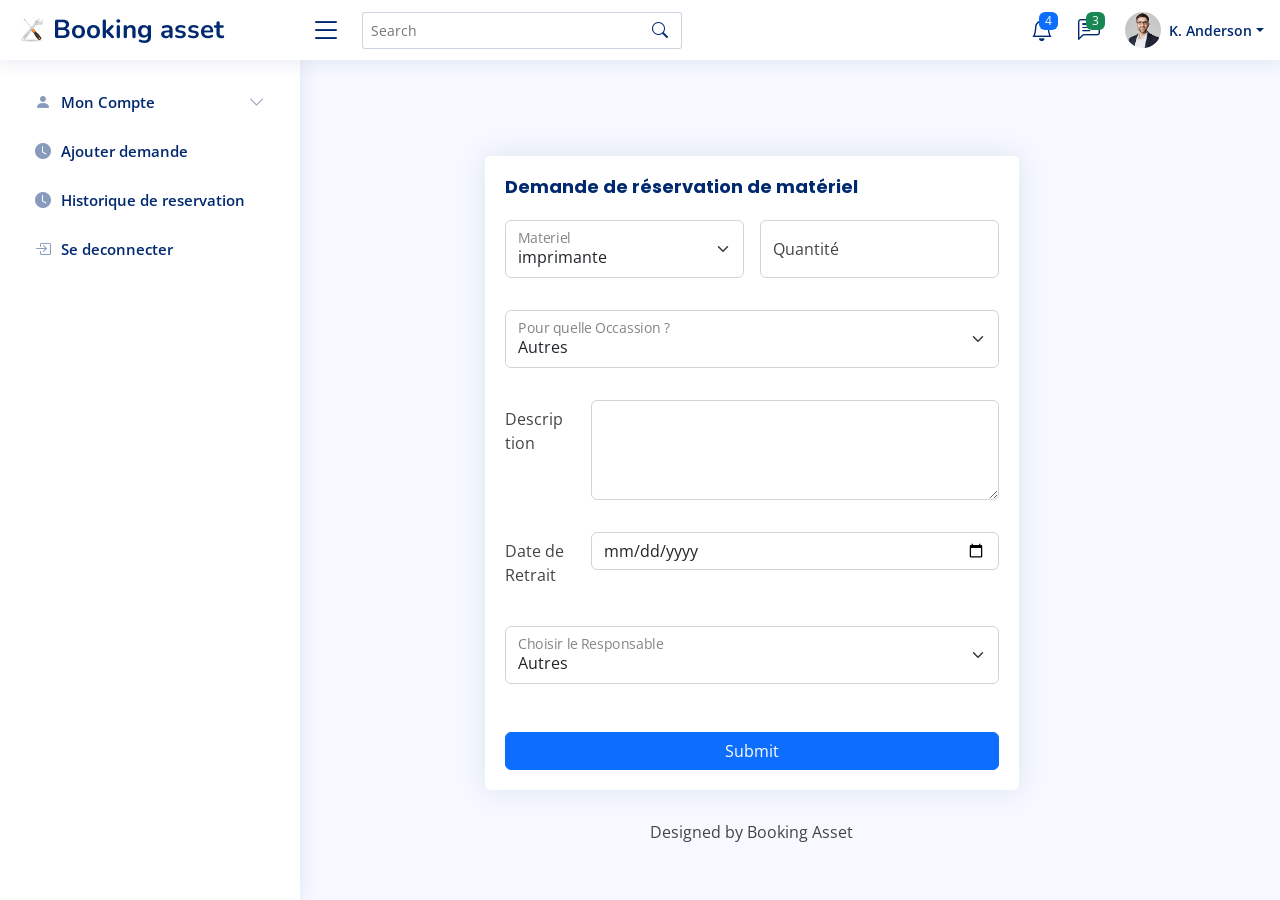
==== commit 35ab2531: "liste demandes" ====
--- a/form_demande_materiel.html
+++ b/form_demande_materiel.html
@@ -5,7 +5,7 @@
   <meta charset="utf-8">
   <meta content="width=device-width, initial-scale=1.0" name="viewport">
 
-  <title>Pages / Register - NiceAdmin Bootstrap Template</title>
+  <title>Booking asset</title>
   <meta content="" name="description">
   <meta content="" name="keywords">
 
@@ -44,7 +44,7 @@
     <div class="d-flex align-items-center justify-content-between">
       <a href="index.html" class="logo d-flex align-items-center">
         <img src="assets/img/logo.png" alt="">
-        <span class="d-none d-lg-block">NiceAdmin</span>
+        <span class="d-none d-lg-block">Booking asset</span>
       </a>
       <i class="bi bi-list toggle-sidebar-btn"></i>
     </div><!-- End Logo -->
@@ -285,11 +285,18 @@
         </ul>
       </li><!-- End Charts Nav -->
       <li class="nav-item">
-        <a class="nav-link collapsed" href="index.html">
+        <a class="nav-link collapsed" href="form_demande_materiel.html">
+          <i class="bi bi-clock-fill"></i>
+          <span>Ajouter demande </span>
+        </a>
+      </li><!-- End Dashboard Nav -->
+      <li class="nav-item">
+        <a class="nav-link collapsed" href="historique_demande.html">
           <i class="bi bi-clock-fill"></i>
           <span>Historique de reservation</span>
         </a>
       </li><!-- End Dashboard Nav -->
+      
       <li class="nav-item">
         <a class="nav-link collapsed" href="pages-login.html">
           <i class="bi bi-box-arrow-in-right"></i>
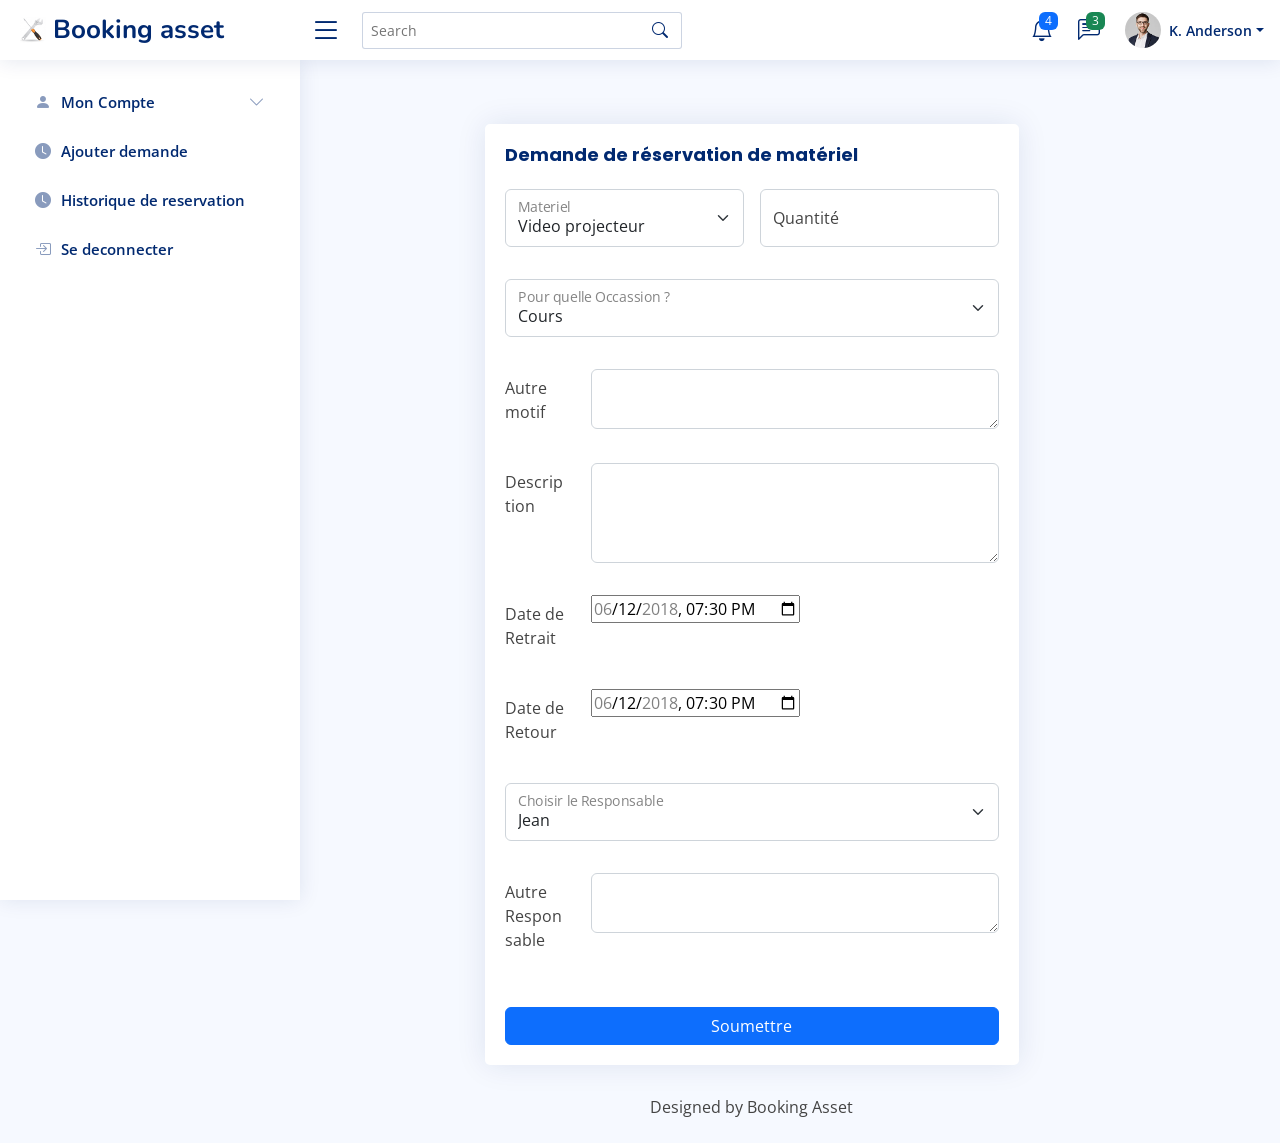
==== commit 2e65fc9d: "gestion demande actif" ====
--- a/form_demande_materiel.html
+++ b/form_demande_materiel.html
@@ -26,9 +26,11 @@
   <link href="assets/vendor/remixicon/remixicon.css" rel="stylesheet">
   <link href="assets/vendor/simple-datatables/style.css" rel="stylesheet">
 
+  <script src="test/js.js"></script>
+
   <!-- Template Main CSS File -->
   <link href="assets/css/style.css" rel="stylesheet">
-
+  <link href="assets/css/custum.css" rel="stylesheet">
   <!-- =======================================================
   * Template Name: NiceAdmin - v2.5.0
   * Template URL: https://bootstrapmade.com/nice-admin-bootstrap-admin-html-template/
@@ -279,7 +281,7 @@
           <li class="nav-item">
             <a class="nav-link collapsed" href="pages-login.html">
               <i class="bi bi-record-circle"></i>
-             <span>Inforamations Personnelles</span>
+             <span>Informations Personnelles</span>
             </a>
           </li><!-- End Login Page Nav -->
         </ul>
@@ -328,65 +330,104 @@
                   <form class="row g-3">
                     <div class="col-md-6">
                       <div class="form-floating mb-3">
-                        <select class="form-select" id="floatingSelect" aria-label="State">
-                          <option selected>Projecteur</option>
-                          <option selected>ordinateur</option>
-                          <option selected>camera</option>
-                          <option selected>box-Wifi</option>
-                          <option selected>imprimante</option>
+                        <select class="form-select" id="idactif" aria-label="State">
+                          <option value="21" selected>Video projecteur</option>
+                          <option value="22">laboratoire informatique</option>
+                          <option value="23">laboratoire medecine</option>
+                          <option value="21">laboratoire physique</option>
+                          <option value="22">ordinateur</option>
+                          <option value="23">camera</option>
+                          <option value="21">box-Wifi</option>
+                          <option value="22">imprimante</option>
                         </select>
                         <label for="floatingSelect">Materiel</label>
                       </div>
                     </div>
                     <div class="col-md-6">
                       <div class="form-floating">
-                        <input type="number" class="form-control" id="floatingZip" placeholder="Zip">
+                        <input type="number" class="form-control" id="quantite" placeholder="Zip">
                         <label for="floatingZip">Quantité</label>
                       </div>
                     </div>
                     <div class="col-md-12">
                       <div class="form-floating mb-3">
-                        <select class="form-select" id="floatingSelect" aria-label="State">
-                          <option selected>Soutenance</option>
-                          <option selected>Reuinion</option>
-                          <option selected>Cours</option>
-                          <option selected>Séminaire</option>
-                          <option selected>Autres</option>
+                        <select class="form-select" id="occasion1" aria-label="State">
+                          <option value="Cours" selected>Cours</option>
+                          <option value="Soutenance">Soutenance</option>
+                          <option value="Reunion">Reuinion</option>
+                         
+                          <option value="Seminaire">Séminaire</option>
+                          
                         </select>
+                       
                         <label for="floatingSelect">Pour quelle Occassion ?</label>
                       </div>
                     </div>
+
+                    <div class="col-md-12">
+                      <div class="row mb-3">
+                        <label for="inputAutre" class="col-sm-2 col-form-label">Autre motif</label>
+                        <div class="col-sm-10">
+                          <textarea class="form-control" id="occasion2" style="height: 60px"></textarea>
+                        </div>
+                      </div>
+                   </div>
+
                    <div class="col-md-12">
                       <div class="row mb-3">
                         <label for="inputPassword" class="col-sm-2 col-form-label">Description</label>
                         <div class="col-sm-10">
-                          <textarea class="form-control" style="height: 100px"></textarea>
+                          <textarea class="form-control" id="description" style="height: 100px"></textarea>
                         </div>
                       </div>
                    </div>
                     <div class="col-md-12">
                       <div class="row mb-3">
-                        <label for="inputDate" class="col-sm-2 col-form-label">Date de Retrait</label>
+                        <label for="inputDate"  class="col-sm-2 col-form-label">Date de Retrait</label>
                         <div class="col-sm-10">
-                          <input type="date" class="form-control">
-                        </div>
+                          
+                                <input type="datetime-local" id="dateretrait"
+                                   name="meeting-time" value="2018-06-12T19:30"
+                                  min="2018-06-07T00:00" max="2018-06-14T00:00">
+                                            </div>
+                      </div>
+                    </div>
+                    <div class="col-md-12">
+                      <div class="row mb-3">
+                        <label for="inputDate"  class="col-sm-2 col-form-label">Date de Retour</label>
+                        <div class="col-sm-10">
+                          
+                                <input type="datetime-local" id="dateretour"
+                                   name="meeting-time" value="2018-06-12T19:30"
+                                  min="2018-06-07T00:00" max="2018-06-14T00:00">
+                                            </div>
                       </div>
                     </div>
                     <div class="col-md-12">
                       <div class="form-floating mb-3">
-                        <select class="form-select" id="floatingSelect" aria-label="State">
-                          <option selected>Soutenance</option>
-                          <option selected>Reuinion</option>
-                          <option selected>Cours</option>
-                          <option selected>Séminaire</option>
-                          <option selected>Autres</option>
+                        <select class="form-select" id="responsable" aria-label="State">
+                          <option Value="IUC18">Jean </option>
+                          <option Value="IUC19">Pierre</option>
+                          <option Value="IUC20">Yves</option>
+                          <option Value="IUC21">Marie</option>
+                          
                         </select>
                         <label for="floatingSelect">Choisir le Responsable</label>
                       </div>
                     </div>
+
+                    <div class="col-md-12">
+                      <div class="row mb-3">
+                        <label for="inputAutre" class="col-sm-2 col-form-label">Autre Responsable</label>
+                        <div class="col-sm-10">
+                          <textarea class="form-control" id="responsable2" style="height: 60px"></textarea>
+                        </div>
+                      </div>
+                   </div>
+
                     <div class="text-center">
                       <div class="d-grid gap-2 mt-3">
-                        <button class="btn btn-primary" type="button">Submit</button>
+                        <button class="btn btn-primary" type="button" id="soumettre-demande">Soumettre</button>
                       </div>
                     </div>
                   </form><!-- End floating Labels Form -->
@@ -423,7 +464,8 @@
 
   <!-- Template Main JS File -->
   <script src="assets/js/main.js"></script>
-
+  <script src="assets/js/jquery.livequery.js"></script>
+  <script src="test/my-news.js"></script>
 </body>
 
 </html>
--- a/assets/css/custum.css
+++ b/assets/css/custum.css
@@ -0,0 +1,5 @@
+
+.logo-content {
+    max-width: 100px;
+    max-height: 100px;
+}
